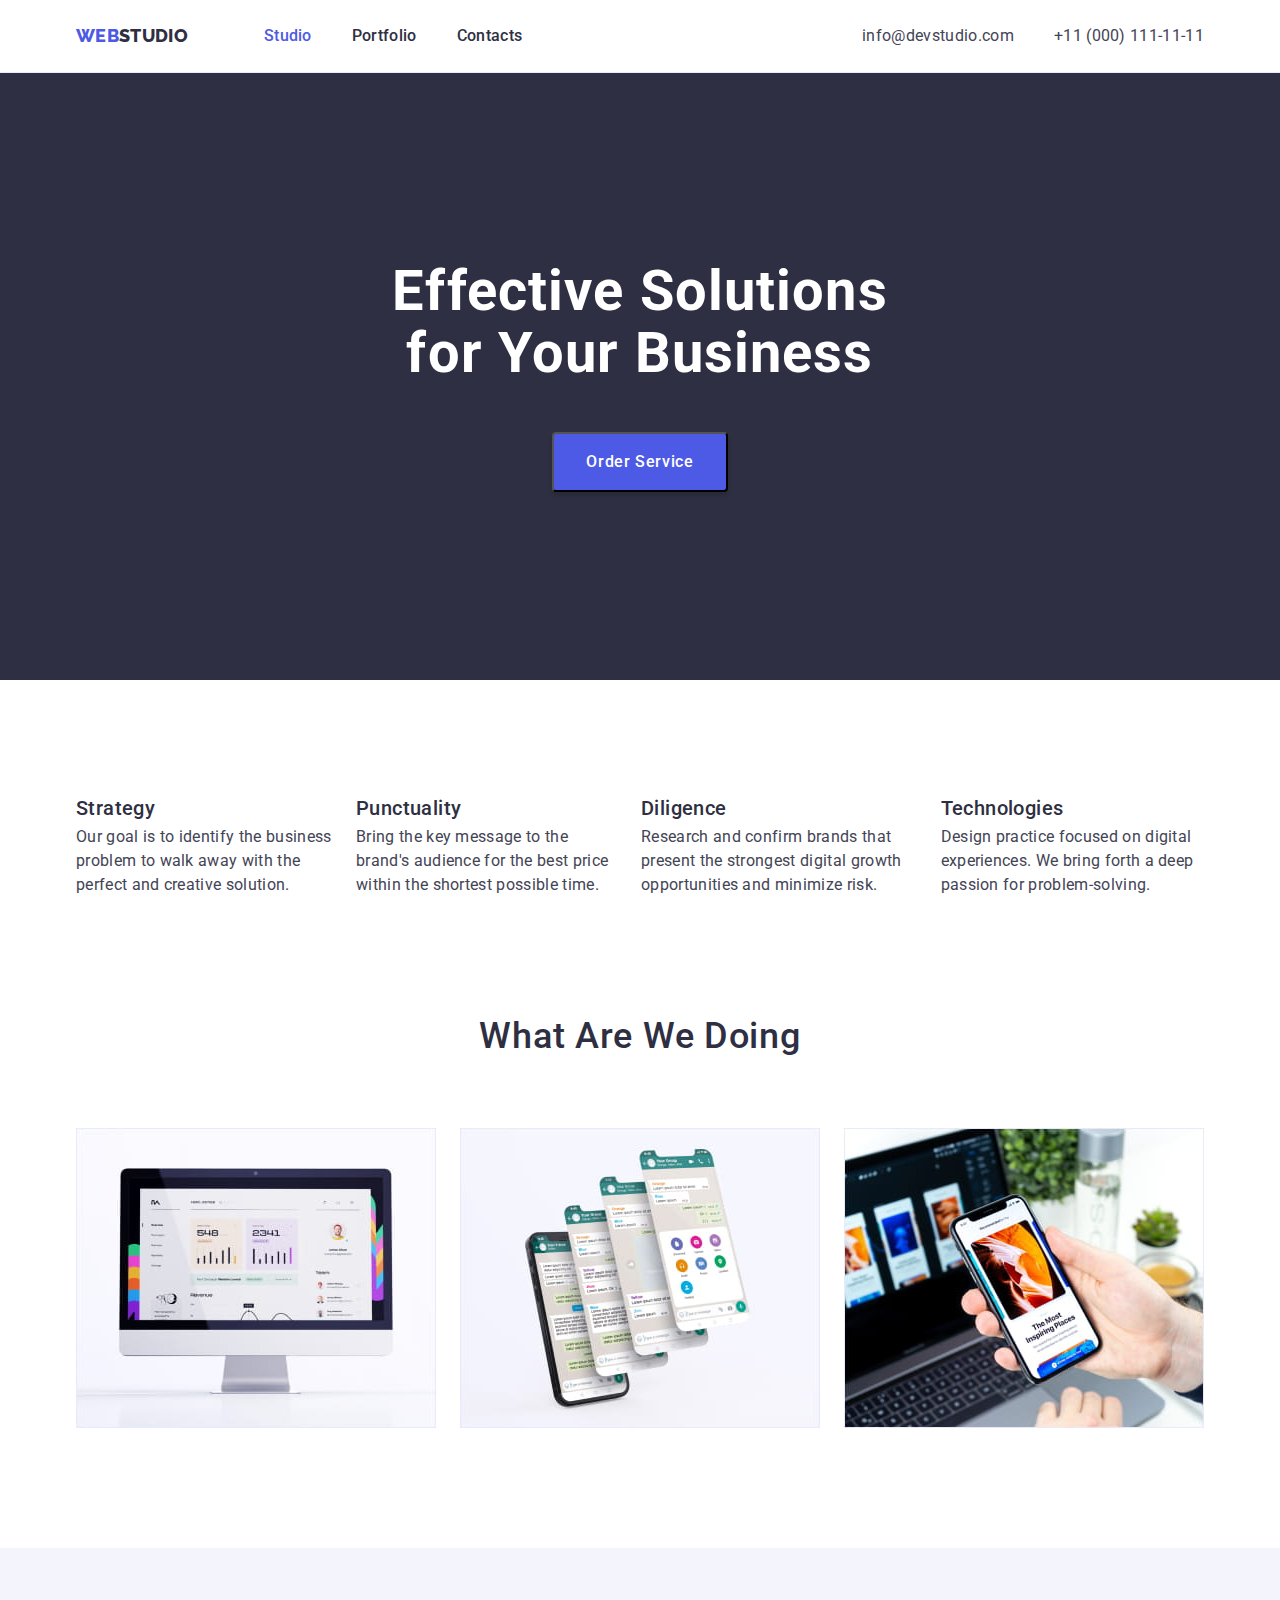
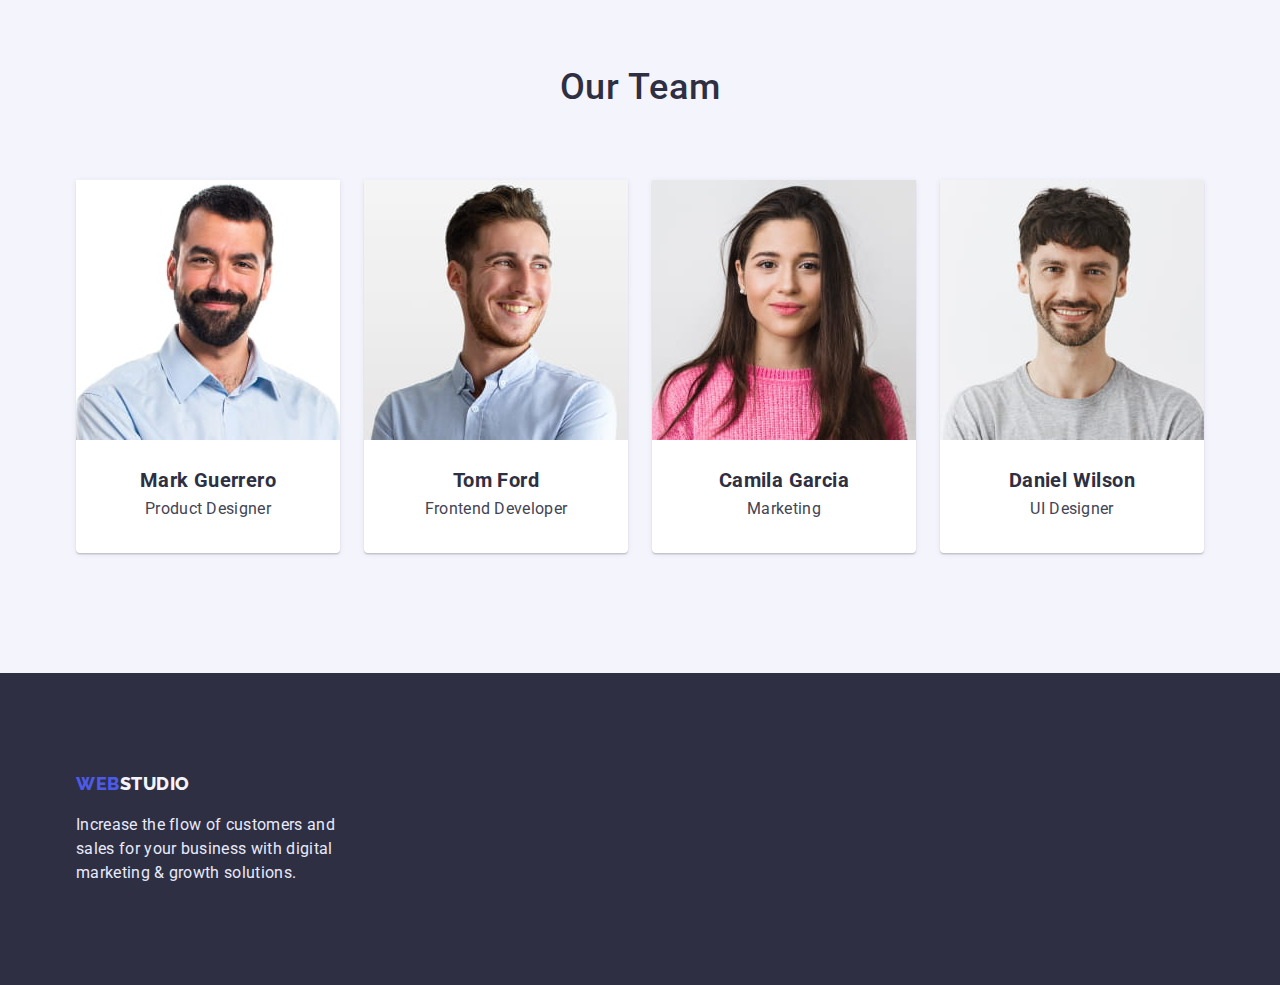
==== index.html @ 76dc851d "Initial commit" ====
<!DOCTYPE html>
<html lang="en">
  <head>
    <meta charset="UTF-8" />
    <meta http-equiv="X-UA-Compatible" content="IE=edge" />
    <meta name="viewport" content="width=device-width, initial-scale=1.0" />
    <title>Main Page</title>
    <link rel="preconnect" href="https://fonts.googleapis.com" />
    <link rel="preconnect" href="https://fonts.gstatic.com" crossorigin />
    <link
      href="https://fonts.googleapis.com/css2?family=Raleway:wght@800&family=Roboto:wght@400;500;700;900&display=swap"
      rel="stylesheet"
    />
    <link
      rel="stylesheet"
      href="https://cdnjs.cloudflare.com/ajax/libs/modern-normalize/1.0.0/modern-normalize.min.css"
    />
    <link rel="stylesheet" href="./css/styles.css" />
  </head>

  <body>
    <!-- /* --------------HEADER-------------- */ -->
    <header class="header">
      <div class="container">
        <nav class="header-navigation">
          <a href="./index.html" class="heder-logo link"
            ><span class="logo-one">WEB</span
            ><span class="logo-two">STUDIO</span></a
          >
          <ul class="header-list list">
            <li class="heder-item">
              <a href="./index.html" class="header-link current link">Studio</a>
            </li>
            <li class="heder-item">
              <a href="./portfolio.html" class="header-link link">Portfolio</a>
            </li>
            <li class="heder-item">
              <a href="/" class="header-link link">Contacts</a>
            </li>
          </ul>
        </nav>
        <ul class="header-contact list">
          <li class="contact-item">
            <a href="mailto:info@devstudio.com" class="header-mail link"
              >info@devstudio.com</a
            >
          </li>
          <li class="contact-item">
            <a href="tel:+110001111111" class="header-tel link"
              >+11 (000) 111-11-11</a
            >
          </li>
        </ul>
      </div>
    </header>
    <main>
      <!-- /* --------------HERO-------------- */ -->
      <section class="hero">
        <div class="container">
          <h1 class="hero-title">Effective Solutions for Your Business</h1>
          <button type="button" class="hero-btn">Order Service</button>
        </div>
      </section>
      <!-- /* --------------ABOUT-------------- */ -->
      <section class="section about">
        <div class="container">
          <h2 class="visually-hidden">Section</h2>
          <ul class="about-list list">
            <li class="about-item">
              <h2 class="about-title">Strategy</h2>
              <p class="about-description">
                Our goal is to identify the business problem to walk away with
                the perfect and creative solution.
              </p>
            </li>
            <li class="about-item">
              <h2 class="about-title">Punctuality</h2>
              <p class="about-description">
                Bring the key message to the brand's audience for the best price
                within the shortest possible time.
              </p>
            </li>
            <li class="about-item">
              <h2 class="about-title">Diligence</h2>
              <p class="about-description">
                Research and confirm brands that present the strongest digital
                growth opportunities and minimize risk.
              </p>
            </li>
            <li class="about-item">
              <h2 class="about-title">Technologies</h2>
              <p class="about-description">
                Design practice focused on digital experiences. We bring forth a
                deep passion for problem-solving.
              </p>
            </li>
          </ul>
        </div>
      </section>
      <!-- /* --------------WORKING-------------- */ -->
      <section class="section working">
        <div class="container">
          <h2 class="working-title">What are we doing</h2>
          <ul class="working-list list">
            <li class="working-item">
              <img
                src="./images/img1.jpg"
                alt="computer monitor"
                width="360"
                height="300"
              />
            </li>
            <li class="working-item">
              <img
                src="./images/img2.jpg"
                alt="smartphone"
                width="360"
                height="300"
              />
            </li>
            <li class="working-item">
              <img
                src="./images/img3.jpg"
                alt="smartphone"
                width="360"
                height="300"
              />
            </li>
          </ul>
        </div>
      </section>
      <!-- /* --------------TEAM-------------- */ -->
      <section class="section team">
        <div class="container">
          <h2 class="team-title">Our Team</h2>
          <ul class="team-list list">
            <li class="team-item">
              <img
                src="./images/img4.jpg"
                alt="Mark Guerrero"
                width="264"
                height="260"
              />
              <div class="team-content">
                <h3 class="team-subtitle">Mark Guerrero</h3>
                <p class="team-description">Product Designer</p>
              </div>
            </li>
            <li class="team-item">
              <img
                src="./images/img5.jpg"
                alt="Tom Ford"
                width="264"
                height="260"
              />
              <div class="team-content">
                <h3 class="team-subtitle">Tom Ford</h3>
                <p class="team-description">Frontend Developer</p>
              </div>
            </li>
            <li class="team-item">
              <img
                src="./images/img6.jpg"
                alt="Camila Garcia"
                width="264"
                height="260"
              />
              <div class="team-content">
                <h3 class="team-subtitle">Camila Garcia</h3>
                <p class="team-description">Marketing</p>
              </div>
            </li>
            <li class="team-item">
              <img
                src="./images/img7.jpg"
                alt="Daniel Wilson"
                width="264"
                height="260"
              />
              <div class="team-content">
                <h3 class="team-subtitle">Daniel Wilson</h3>
                <p class="team-description">UI Designer</p>
              </div>
            </li>
          </ul>
        </div>
      </section>
    </main>
    <!-- /* --------------FOOTER-------------- */ -->
    <footer class="footer">
      <div class="container">
        <a href="./index.html" class="footer-logo link"
          ><span class="one">WEB</span><span class="two">STUDIO</span></a
        >
        <p class="footer-description">
          Increase the flow of customers and sales for your business with
          digital marketing & growth solutions.
        </p>
      </div>
    </footer>
  </body>
</html>
---- css/styles.css ----
:root {
  --primary-text-bg-color: #2e2f42;
  --hero-title-text-color: #ffffff;
  --primary-bg-color: #ffffff;
  --description-tel-mail-color: #434455;
  --primary-border-color: #e7e9fc;
  --bg-btn-foot-color: #f4f4fd;
  --accent-color: #4d5ae5;
  --accent-color-2: #404bbf;
  --secondaty-font: 'Raleway', sans-serif;
}

h1,
h2,
h3,
h4,
h5,
p {
  margin: 0;
}

ul {
  margin: 0;
  padding: 0;
}

img {
  display: block;
  max-width: 100%;
  height: auto;
}

body {
  background-color: var(--primary-bg-color);
  font-family: 'Roboto', sans-serif;
  font-weight: 400;
  font-size: 16px;
  line-height: 1.5;
  letter-spacing: 0.02em;
  color: var(--primary-text-bg-color);
}

.visually-hidden {
  position: absolute;
  width: 1px;
  height: 1px;
  margin: -1px;
  border: 0;
  padding: 0;
  white-space: nowrap;
  clip-path: inset(100%);
  clip: rect(0 0 0 0);
  overflow: hidden;
}

.list {
  list-style: none;
}

.link {
  text-decoration: none;
}

.container {
  width: 1158px;
  margin: 0 auto;
  padding: 0 15px;
}

.section {
  padding: 120px 0;
}

/* ---------HEADER----------- */

.header {
  border-bottom: 1px solid var(--primary-border-color);
}

.header .container {
  display: flex;
  align-items: center;
}

.header-navigation {
  display: flex;
  align-items: center;
}

.heder-logo {
  padding: 24px 0;

  font-family: var(--secondaty-font);
  font-weight: 800;
  font-size: 18px;
  line-height: 1.33;
}
.logo-one {
  color: var(--accent-color);
}

.logo-two {
  color: var(--primary-text-bg-color);
}

.heder-logo:focus {
  color: var(--accent-color);
}

.header-list {
  display: flex;
  margin-left: 76px;
  gap: 40px;
}
/* .heder-item:not(:first-child) {
  margin-left: 40px;
} */

.header-link {
  padding: 24px 0;

  font-weight: 500;
  color: var(--primary-text-bg-color);
}

.header-contact {
  display: flex;
  margin-left: auto;
}
.contact-item:not(:first-child) {
  margin-left: 40px;
}

.header-tel,
.header-mail {
  padding: 24px 0;

  font-weight: 400;
  color: var(--description-tel-mail-color);
}

.header-contact .link:hover,
.header-contact .link:focus,
.header-link.link:hover,
.header-link.link:focus {
  color: var(--accent-color);
}
.header-link.current {
  color: var(--accent-color);
}

/* -----------HERO-------------- */

.hero {
  padding: 188px 0;
  background-color: var(--primary-text-bg-color);
}

.hero .container {
  display: flex;
  flex-direction: column;
  align-items: center;
}

.hero-title {
  margin-bottom: 48px;
  max-width: 496px;
  text-align: center;

  font-size: 56px;
  line-height: 1.1;
  letter-spacing: 0.02em;
  color: var(--hero-title-text-color);
}

.hero-btn {
  background: var(--accent-color);
  box-shadow: 0px 4px 4px rgba(0, 0, 0, 0.15);
  border-radius: 4px;
  padding: 16px 32px;

  font-family: inherit;
  font-weight: 500;
  font-size: 16px;
  line-height: 1.5;
  letter-spacing: 0.04em;
  color: var(--hero-title-text-color);
  cursor: pointer;
}

.hero-btn:hover,
.hero-btn:focus {
  background: var(--accent-color-2);
}

/* --------------ABOUT-------------- */

.about {
  padding-bottom: 0;
}

.about-list {
  display: flex;
  gap: 24px;
}

.about-item {
  width: calc((100%-72px) / 4);
}

/* .about-item:nth-child(-n + 3) {
  margin-right: 24px;
} */

.about-title {
  margin-bottom: 8px;

  font-size: 20px;
  line-height: 0.83;
  letter-spacing: 0.02em;
  font-weight: 500;
}

.about-description {
  font-weight: 400;
  color: var(--description-tel-mail-color);
}

/* --------------WORKING-------------- */

.working {
  text-align: center;
}

.working-title {
  margin-bottom: 72px;

  font-size: 36px;
  line-height: 1.1;
  letter-spacing: 0.02em;
  text-transform: capitalize;
  font-weight: 500;
}

.working-list {
  display: flex;
  gap: 24px;
}

.working-list .container {
  background: linear-gradient(
    0deg,
    rgba(77, 90, 229, 0.1),
    rgba(77, 90, 229, 0.1)
  );
  background-blend-mode: soft-light, normal;
  border: 1px solid var(--primary-border-color);
}

.working-item {
  width: calc((100%-48px) / 3);
  max-width: 360px;
}

/* .working-item:nth-child(-n + 2) {
  margin-right: 24px;
} */

/* --------------TEAM-------------- */

.team {
  background-color: var(--bg-btn-foot-color);
}

.team-title {
  margin-bottom: 72px;

  font-size: 36px;
  line-height: 1.11;
  text-align: center;
  letter-spacing: 0.02em;
  font-weight: 500;
  text-transform: capitalize;
  color: var(--primary-text-bg-color);
}

.team-list {
  display: flex;
  flex-wrap: wrap;
  /* якщо добавиться контент */
  gap: 24px;
}

.team-item {
  width: calc((100%-72px) / 4);
  max-width: 264px;

  background: var(--primary-bg-color);
  box-shadow: 0px 1px 6px rgba(46, 47, 66, 0.08),
    0px 1px 1px rgba(46, 47, 66, 0.16), 0px 2px 1px rgba(46, 47, 66, 0.08);
  border-radius: 0px 0px 4px 4px;
}

/* .team-item:nth-child(-n + 3) {
  margin-right: 24px;
} */

.team-content {
  text-align: center;
  padding: 32px 0;
}

.team-subtitle {
  margin-bottom: 8px;

  font-size: 20px;
  line-height: 0.83;
  letter-spacing: 0.02em;
}

.team-description {
  font-weight: 400;
  color: var(--description-tel-mail-color);
}

/* ----------FOOTER---------- */

.footer {
  padding: 100px 0;

  background-color: var(--primary-text-bg-color);
}

.footer-logo {
  display: block;
  margin-bottom: 16px;
}

.footer-logo .one,
.footer-logo .two {
  font-family: var(--secondaty-font);
  font-weight: 800;
  font-size: 18px;
  line-height: 1.2;
  letter-spacing: 0.03em;
  text-transform: uppercase;
}

.footer-logo .one {
  color: var(--accent-color);
}

.footer-logo .two {
  color: var(--bg-btn-foot-color);
}

.footer-logo:focus {
  color: var(--accent-color-2);
}

.footer-description {
  max-width: 264px;

  color: var(--primary-border-color);
}

/* --------------Page 2------------ */

/* --------------BENEFITS-------------- */

.benefits {
  padding-top: 96px;
}

.btn-list {
  display: flex;
  justify-content: center;
  gap: 24px;

  margin-bottom: 72px;
}

/* .btn-list .btn-item + .btn-item {
  margin-left: 24px;
} */

.btn {
  padding: 12px 24px;

  background: var(--bg-btn-foot-color);
  box-shadow: 0px 3px 1px rgba(0, 0, 0, 0.1), 0px 2px 1px rgba(0, 0, 0, 0.08),
    0px 2px 2px rgba(0, 0, 0, 0.12);
  border-radius: 4px;
  border: 1px solid var(--primary-border-color);

  font-family: inherit;
  font-weight: 500;
  font-size: 16px;
  line-height: 1.5;
  letter-spacing: 0.04em;
  color: var(--accent-color);

  cursor: pointer;
}

.btn:hover,
.btn:focus {
  background-color: var(--accent-color-2);
  border-color: var(--accent-color-2);

  color: var(--hero-title-text-color);
}

.benefits-list {
  display: flex;
  flex-wrap: wrap;
  gap: 48px;
  column-gap: 24px;
}

.benefits-item {
  width: calc((100%-48px) / 3);
  max-width: 360px;
}

/* .benefits-item:nth-child(3n) {
  margin-right: 0;
} */

.benefits-item:nth-last-child(-n + 3) {
  margin-bottom: 0px;
}

.benefits-item .text {
  padding: 32px 16px;
  border: 1px solid var(--primary-border-color);
  border-top: none;
}

.benefits-subtitle {
  margin-bottom: 8px;

  font-weight: 500;
  font-size: 20px;
  line-height: 1.2;
  letter-spacing: 0.02em;
}

.benefits-description {
  font-weight: 400;
  color: var(--description-tel-mail-color);
}
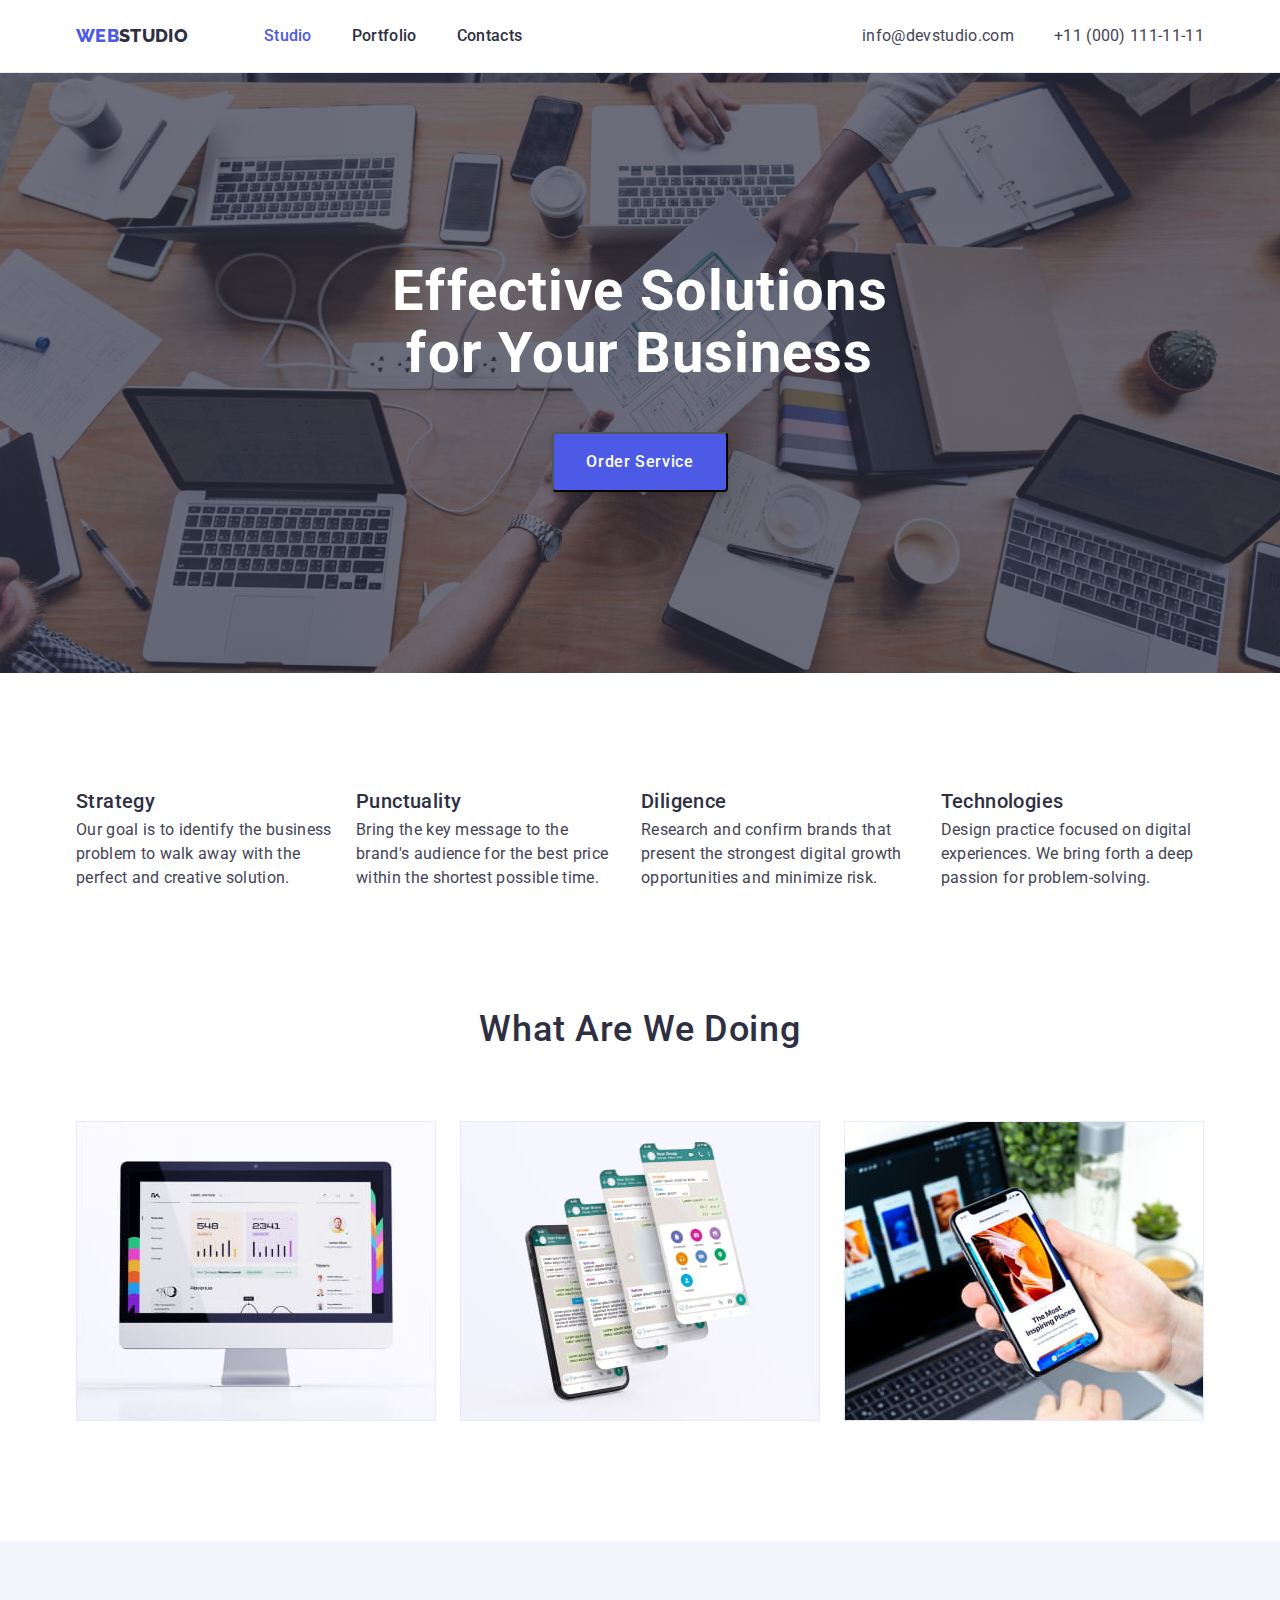
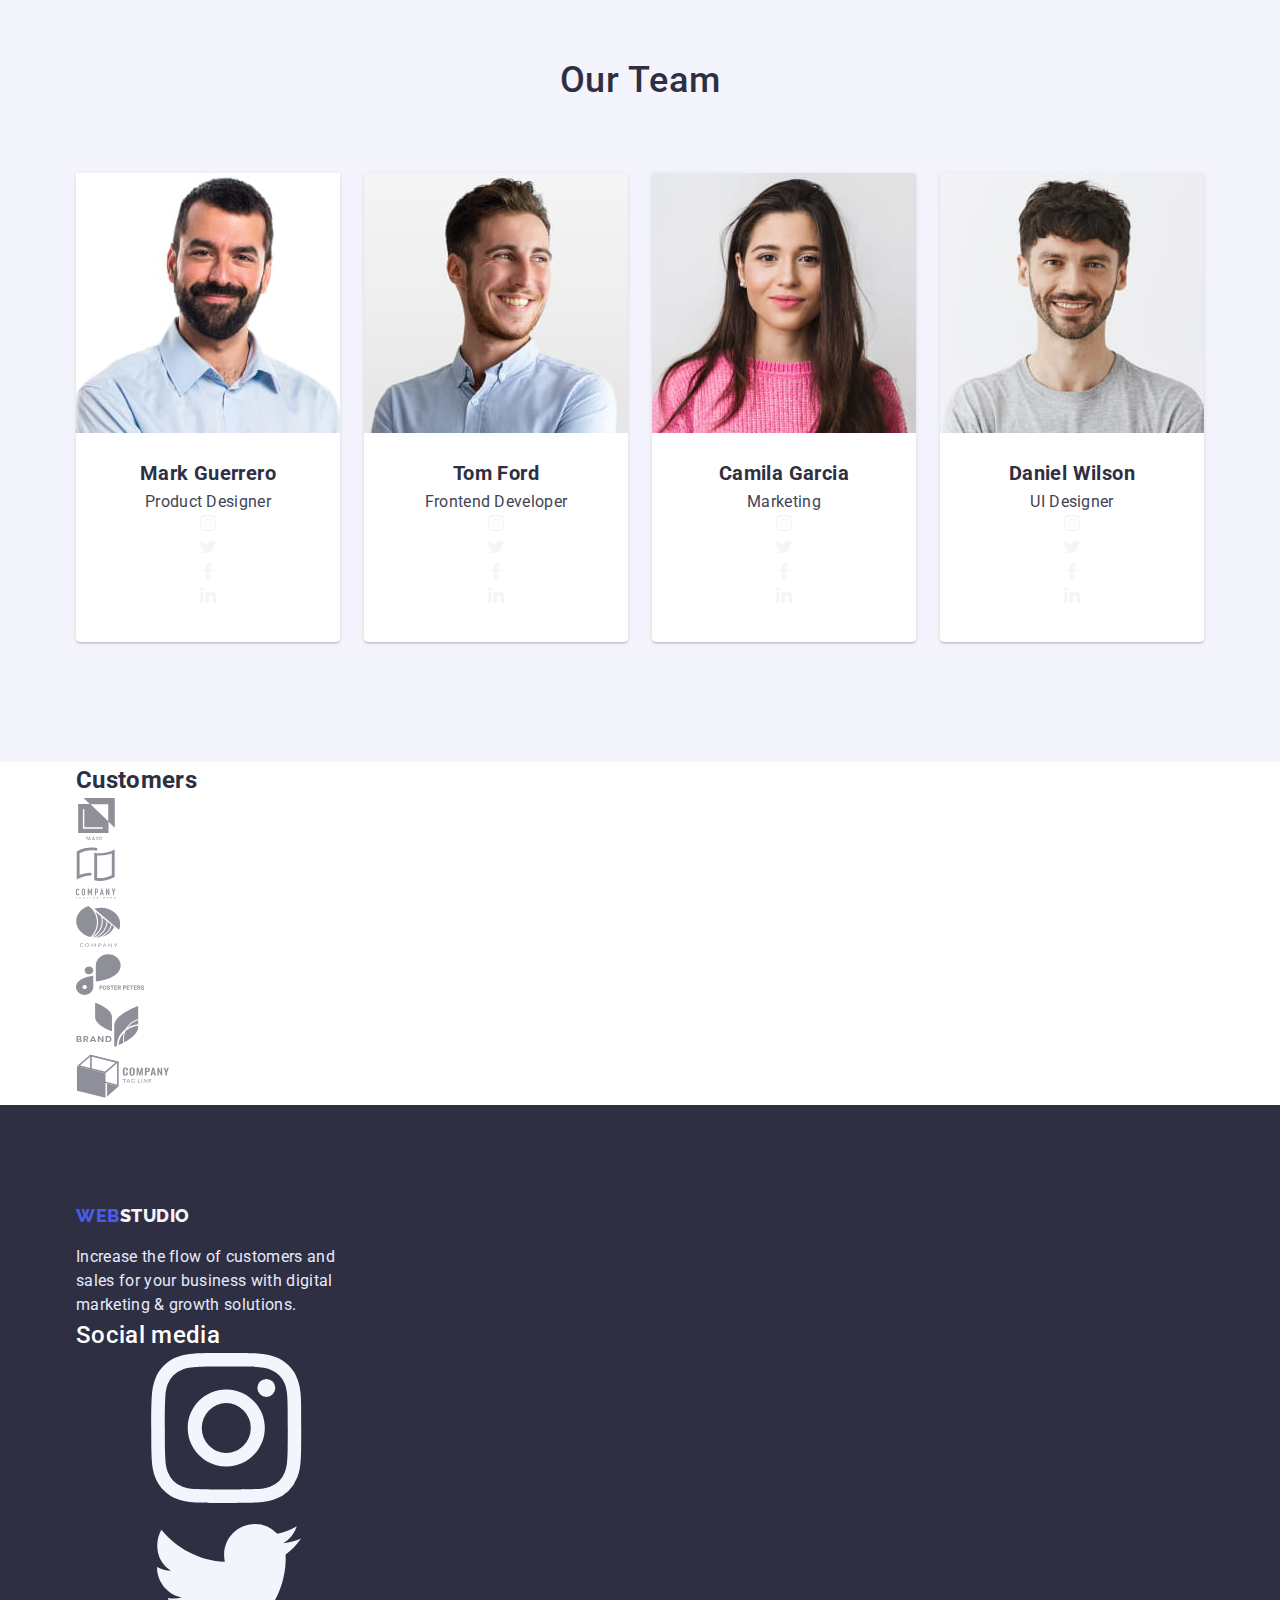
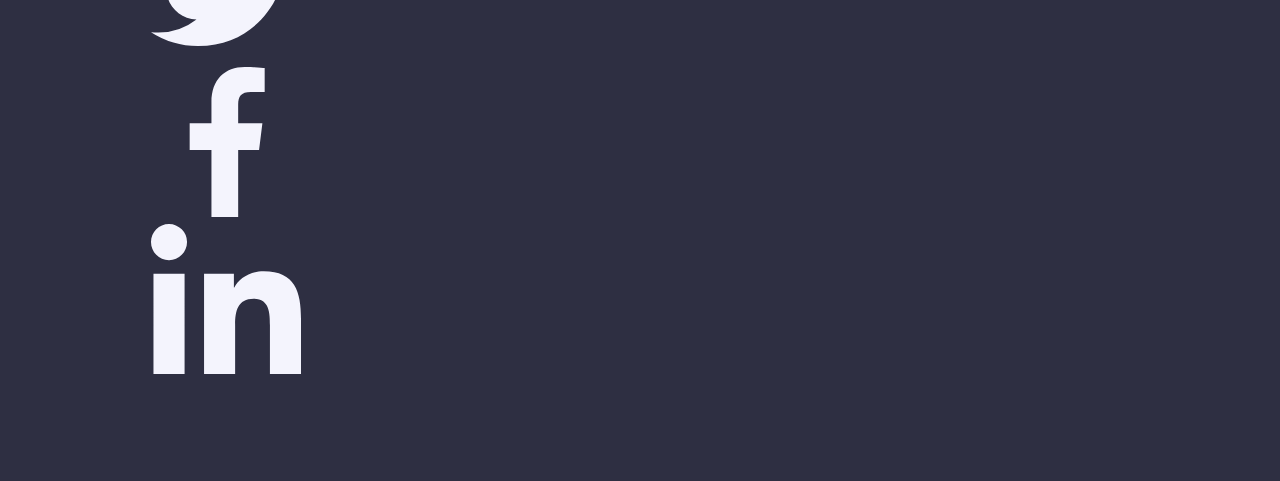
==== commit cd428414: "commit" ====
--- a/index.html
+++ b/index.html
@@ -67,28 +67,28 @@
           <h2 class="visually-hidden">Section</h2>
           <ul class="about-list list">
             <li class="about-item">
-              <h2 class="about-title">Strategy</h2>
+              <h3 class="about-title">Strategy</h3>
               <p class="about-description">
                 Our goal is to identify the business problem to walk away with
                 the perfect and creative solution.
               </p>
             </li>
             <li class="about-item">
-              <h2 class="about-title">Punctuality</h2>
+              <h3 class="about-title">Punctuality</h3>
               <p class="about-description">
                 Bring the key message to the brand's audience for the best price
                 within the shortest possible time.
               </p>
             </li>
             <li class="about-item">
-              <h2 class="about-title">Diligence</h2>
+              <h3 class="about-title">Diligence</h3>
               <p class="about-description">
                 Research and confirm brands that present the strongest digital
                 growth opportunities and minimize risk.
               </p>
             </li>
             <li class="about-item">
-              <h2 class="about-title">Technologies</h2>
+              <h3 class="about-title">Technologies</h3>
               <p class="about-description">
                 Design practice focused on digital experiences. We bring forth a
                 deep passion for problem-solving.
@@ -144,6 +144,40 @@
               <div class="team-content">
                 <h3 class="team-subtitle">Mark Guerrero</h3>
                 <p class="team-description">Product Designer</p>
+                <ul class="team-social-list list">
+                  <li class="team-sicial-item">
+                    <a href="" class="team-social-link link"
+                      ><svg class="team-social-icon" width="16" height="16">
+                        <use
+                          href="./images/symbol-defs.svg#icon-instagram"
+                        ></use></svg
+                    ></a>
+                  </li>
+                  <li class="team-sicial-item">
+                    <a href="" class="team-social-link link"
+                      ><svg class="team-social-icon" width="16" height="16">
+                        <use
+                          href="./images/symbol-defs.svg#icon-twitter"
+                        ></use></svg
+                    ></a>
+                  </li>
+                  <li class="team-sicial-item">
+                    <a href="" class="team-social-link link"
+                      ><svg class="team-social-icon" width="16" height="16">
+                        <use
+                          href="./images/symbol-defs.svg#icon-facebook"
+                        ></use></svg
+                    ></a>
+                  </li>
+                  <li class="team-sicial-item">
+                    <a href="" class="team-social-link link"
+                      ><svg class="team-social-icon" width="16" height="16">
+                        <use
+                          href="./images/symbol-defs.svg#icon-linkedin"
+                        ></use></svg
+                    ></a>
+                  </li>
+                </ul>
               </div>
             </li>
             <li class="team-item">
@@ -156,6 +190,40 @@
               <div class="team-content">
                 <h3 class="team-subtitle">Tom Ford</h3>
                 <p class="team-description">Frontend Developer</p>
+                <ul class="team-social-list list">
+                  <li class="team-sicial-item">
+                    <a href="" class="team-social-link link"
+                      ><svg class="team-social-icon" width="16" height="16">
+                        <use
+                          href="./images/symbol-defs.svg#icon-instagram"
+                        ></use></svg
+                    ></a>
+                  </li>
+                  <li class="team-sicial-item">
+                    <a href="" class="team-social-link link"
+                      ><svg class="team-social-icon" width="16" height="16">
+                        <use
+                          href="./images/symbol-defs.svg#icon-twitter"
+                        ></use></svg
+                    ></a>
+                  </li>
+                  <li class="team-sicial-item">
+                    <a href="" class="team-social-link link"
+                      ><svg class="team-social-icon" width="16" height="16">
+                        <use
+                          href="./images/symbol-defs.svg#icon-facebook"
+                        ></use></svg
+                    ></a>
+                  </li>
+                  <li class="team-sicial-item">
+                    <a href="" class="team-social-link link"
+                      ><svg class="team-social-icon" width="16" height="16">
+                        <use
+                          href="./images/symbol-defs.svg#icon-linkedin"
+                        ></use></svg
+                    ></a>
+                  </li>
+                </ul>
               </div>
             </li>
             <li class="team-item">
@@ -168,6 +236,40 @@
               <div class="team-content">
                 <h3 class="team-subtitle">Camila Garcia</h3>
                 <p class="team-description">Marketing</p>
+                <ul class="team-social-list list">
+                  <li class="team-sicial-item">
+                    <a href="" class="team-social-link link"
+                      ><svg class="team-social-icon" width="16" height="16">
+                        <use
+                          href="./images/symbol-defs.svg#icon-instagram"
+                        ></use></svg
+                    ></a>
+                  </li>
+                  <li class="team-sicial-item">
+                    <a href="" class="team-social-link link"
+                      ><svg class="team-social-icon" width="16" height="16">
+                        <use
+                          href="./images/symbol-defs.svg#icon-twitter"
+                        ></use></svg
+                    ></a>
+                  </li>
+                  <li class="team-sicial-item">
+                    <a href="" class="team-social-link link"
+                      ><svg class="team-social-icon" width="16" height="16">
+                        <use
+                          href="./images/symbol-defs.svg#icon-facebook"
+                        ></use></svg
+                    ></a>
+                  </li>
+                  <li class="team-sicial-item">
+                    <a href="" class="team-social-link link"
+                      ><svg class="team-social-icon" width="16" height="16">
+                        <use
+                          href="./images/symbol-defs.svg#icon-linkedin"
+                        ></use></svg
+                    ></a>
+                  </li>
+                </ul>
               </div>
             </li>
             <li class="team-item">
@@ -180,7 +282,85 @@
               <div class="team-content">
                 <h3 class="team-subtitle">Daniel Wilson</h3>
                 <p class="team-description">UI Designer</p>
+                <ul class="team-social-list list">
+                  <li class="team-sicial-item">
+                    <a href="" class="team-social-link link"
+                      ><svg class="team-social-icon" width="16" height="16">
+                        <use
+                          href="./images/symbol-defs.svg#icon-instagram"
+                        ></use></svg
+                    ></a>
+                  </li>
+                  <li class="team-sicial-item">
+                    <a href="" class="team-social-link link"
+                      ><svg class="team-social-icon" width="16" height="16">
+                        <use
+                          href="./images/symbol-defs.svg#icon-twitter"
+                        ></use></svg
+                    ></a>
+                  </li>
+                  <li class="team-sicial-item">
+                    <a href="" class="team-social-link link"
+                      ><svg class="team-social-icon" width="16" height="16">
+                        <use
+                          href="./images/symbol-defs.svg#icon-facebook"
+                        ></use></svg
+                    ></a>
+                  </li>
+                  <li class="team-sicial-item">
+                    <a href="" class="team-social-link link"
+                      ><svg class="team-social-icon" width="16" height="16">
+                        <use
+                          href="./images/symbol-defs.svg#icon-linkedin"
+                        ></use></svg
+                    ></a>
+                  </li>
+                </ul>
               </div>
+            </li>
+          </ul>
+        </div>
+      </section>
+      <!-------------company-------------->
+      <section class="company">
+        <div class="container">
+          <h2 class="company-title title">Customers</h2>
+          <ul class="company-list list">
+            <li class="company-item">
+              <a href="" class="company-link link"
+                ><svg class="company-icon" width="41" height="42">
+                  <use href="./images/symbol-defs.svg#icon-group"></use></svg
+              ></a>
+            </li>
+            <li class="company-item">
+              <a href="" class="company-link link"
+                ><svg class="company-icon" width="40" height="52">
+                  <use href="./images/symbol-defs.svg#icon-group1"></use></svg
+              ></a>
+            </li>
+            <li class="company-item">
+              <a href="" class="company-link link"
+                ><svg class="company-icon" width="44" height="41">
+                  <use href="./images/symbol-defs.svg#icon-group2"></use></svg
+              ></a>
+            </li>
+            <li class="company-item">
+              <a href="" class="company-link link"
+                ><svg class="company-icon" width="84" height="41">
+                  <use href="./images/symbol-defs.svg#icon-group3"></use></svg
+              ></a>
+            </li>
+            <li class="company-item">
+              <a href="" class="company-link link"
+                ><svg class="company-icon" width="63" height="45">
+                  <use href="./images/symbol-defs.svg#icon-group4"></use></svg
+              ></a>
+            </li>
+            <li class="company-item">
+              <a href="" class="company-link link"
+                ><svg class="company-icon" width="94" height="44">
+                  <use href="./images/symbol-defs.svg#icon-group5"></use></svg
+              ></a>
             </li>
           </ul>
         </div>
@@ -189,13 +369,56 @@
     <!-- /* --------------FOOTER-------------- */ -->
     <footer class="footer">
       <div class="container">
-        <a href="./index.html" class="footer-logo link"
-          ><span class="one">WEB</span><span class="two">STUDIO</span></a
-        >
-        <p class="footer-description">
-          Increase the flow of customers and sales for your business with
-          digital marketing & growth solutions.
-        </p>
+        <div>
+          <a href="./index.html" class="footer-logo link"
+            ><span class="one">WEB</span><span class="two">STUDIO</span></a
+          >
+          <p class="footer-description">
+            Increase the flow of customers and sales for your business with
+            digital marketing & growth solutions.
+          </p>
+        </div>
+        <div>
+          <h2 class="footer-title">Social media</h2>
+          <ul class="footer-social-list list">
+            <li class="footer-sicial-item">
+              <a href="" class="footer-social-link link"
+                ><svg>
+                  <use
+                    class="footer-social-icon"
+                    href="./images/symbol-defs.svg#icon-instagram"
+                  ></use></svg
+              ></a>
+            </li>
+            <li class="footer-sicial-item">
+              <a href="" class="team-social-link link"
+                ><svg>
+                  <use
+                    class="footer-social-icon"
+                    href="./images/symbol-defs.svg#icon-twitter"
+                  ></use></svg
+              ></a>
+            </li>
+            <li class="footer-sicial-item">
+              <a href="" class="team-social-link link"
+                ><svg>
+                  <use
+                    class="footer-social-icon"
+                    href="./images/symbol-defs.svg#icon-facebook"
+                  ></use></svg
+              ></a>
+            </li>
+            <li class="footer-sicial-item">
+              <a href="" class="team-social-link link"
+                ><svg>
+                  <use
+                    class="footer-social-icon"
+                    href="./images/symbol-defs.svg#icon-linkedin"
+                  ></use></svg
+              ></a>
+            </li>
+          </ul>
+        </div>
       </div>
     </footer>
   </body>
--- a/css/styles.css
+++ b/css/styles.css
@@ -153,7 +153,24 @@
 
 .hero {
   padding: 188px 0;
+
+  max-width: 1440px;
+  height: 600px;
+  margin-left: auto;
+  margin-right: auto;
+  background-image: radial-gradient(
+      rgba(46, 47, 66, 0.7),
+      rgba(46, 47, 66, 0.7)
+    ),
+    url('../images/peopleoffice.jpg');
+  background-repeat: no-repeat;
+  background-position: center;
+  background-size: cover;
+
   background-color: var(--primary-text-bg-color);
+}
+.hero::before {
+  background: rgba(46, 47, 66, 0.7);
 }
 
 .hero .container {
@@ -323,6 +340,18 @@
   color: var(--description-tel-mail-color);
 }
 
+.team-social-list {
+}
+
+.team-sicial-item {
+}
+
+.team-social-link {
+}
+
+.team-social-icon {
+}
+
 /* ----------FOOTER---------- */
 
 .footer {
@@ -364,6 +393,26 @@
   color: var(--primary-border-color);
 }
 
+.footer-title {
+  font-weight: 500;
+  color: var(--hero-title-text-color);
+}
+
+.footer-social-list {
+}
+
+.footer-sicial-item {
+}
+
+.footer-social-link {
+}
+
+.footer-social-icon {
+}
+
+.team-social-link {
+}
+
 /* --------------Page 2------------ */
 
 /* --------------BENEFITS-------------- */
@@ -422,6 +471,10 @@
   width: calc((100%-48px) / 3);
   max-width: 360px;
 }
+.benefits-item:hover {
+  box-shadow: 0px 1px 6px rgba(46, 47, 66, 0.08),
+    0px 1px 1px rgba(46, 47, 66, 0.16), 0px 2px 1px rgba(46, 47, 66, 0.08);
+}
 
 /* .benefits-item:nth-child(3n) {
   margin-right: 0;
@@ -436,6 +489,10 @@
   border: 1px solid var(--primary-border-color);
   border-top: none;
 }
+.benefits-item .text:hover {
+  border: 0.5px solid var(--primary-border-color);
+  border-top: none;
+}
 
 .benefits-subtitle {
   margin-bottom: 8px;
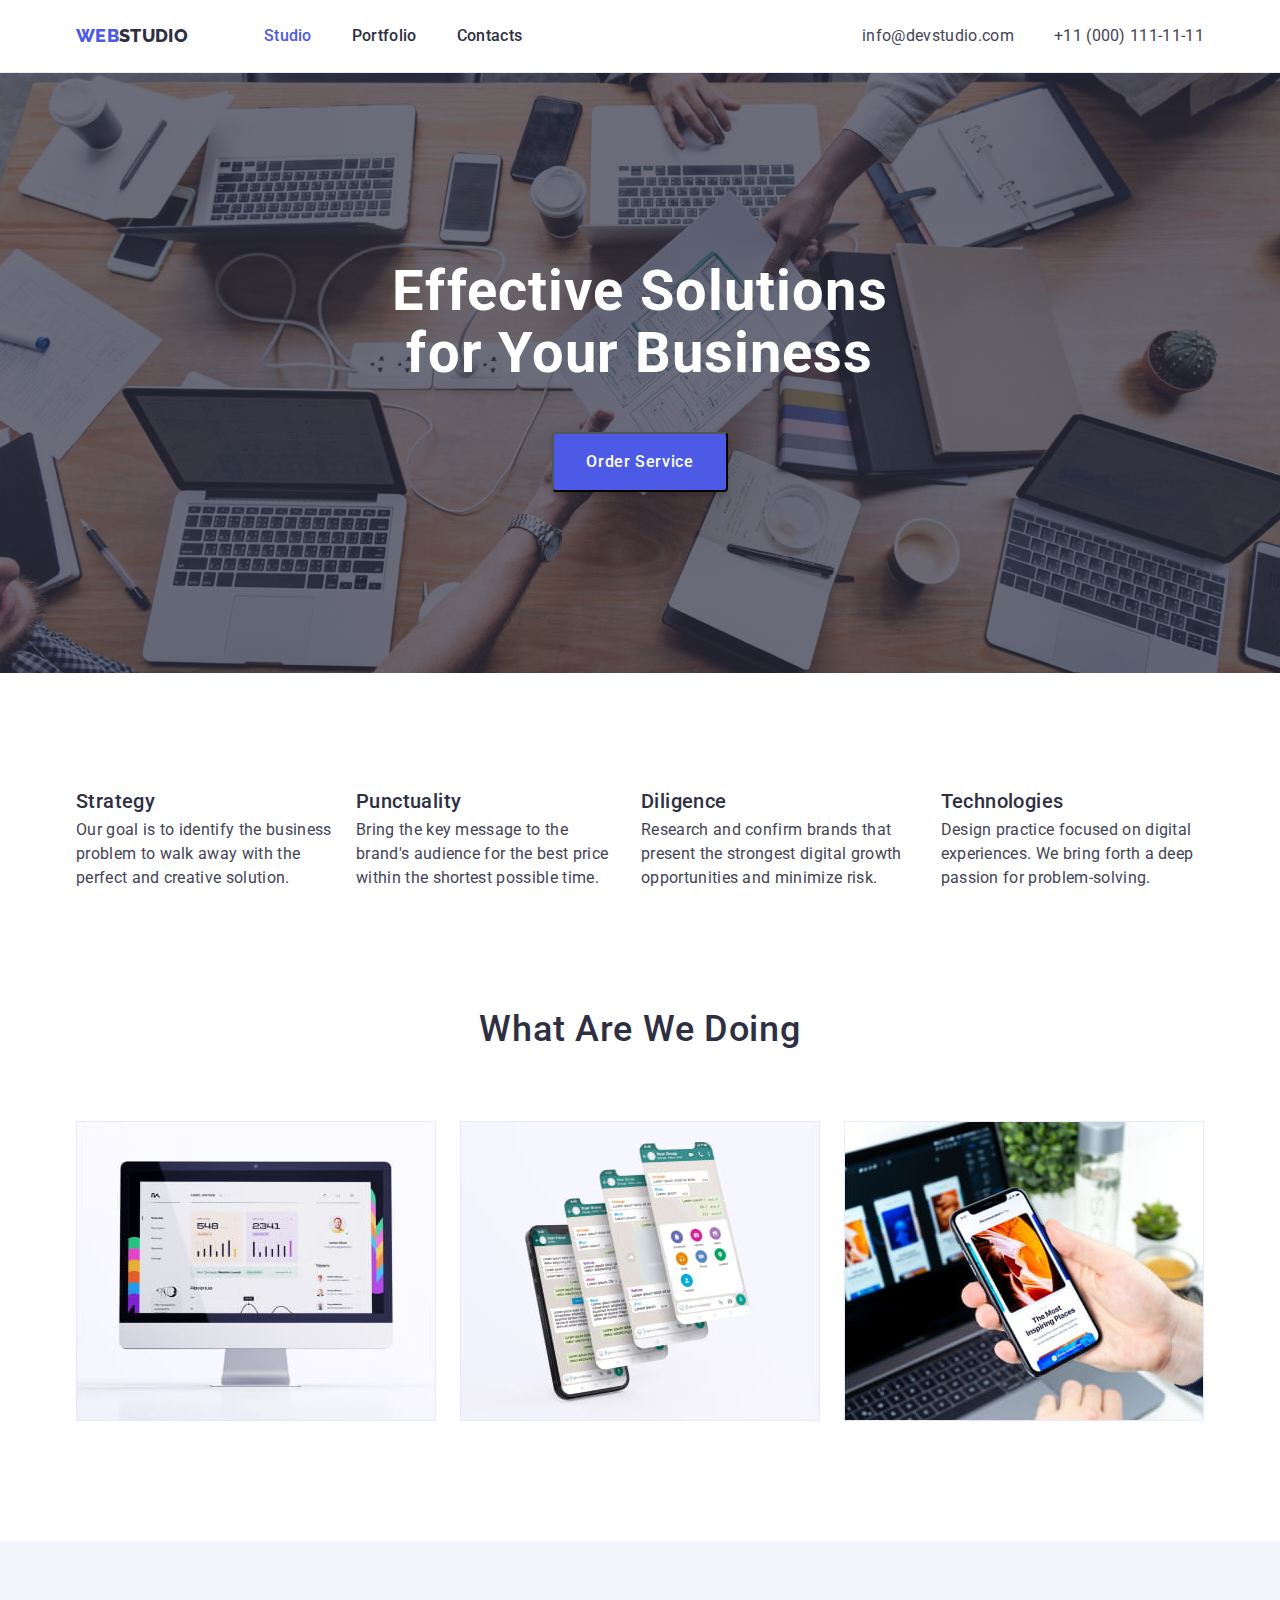
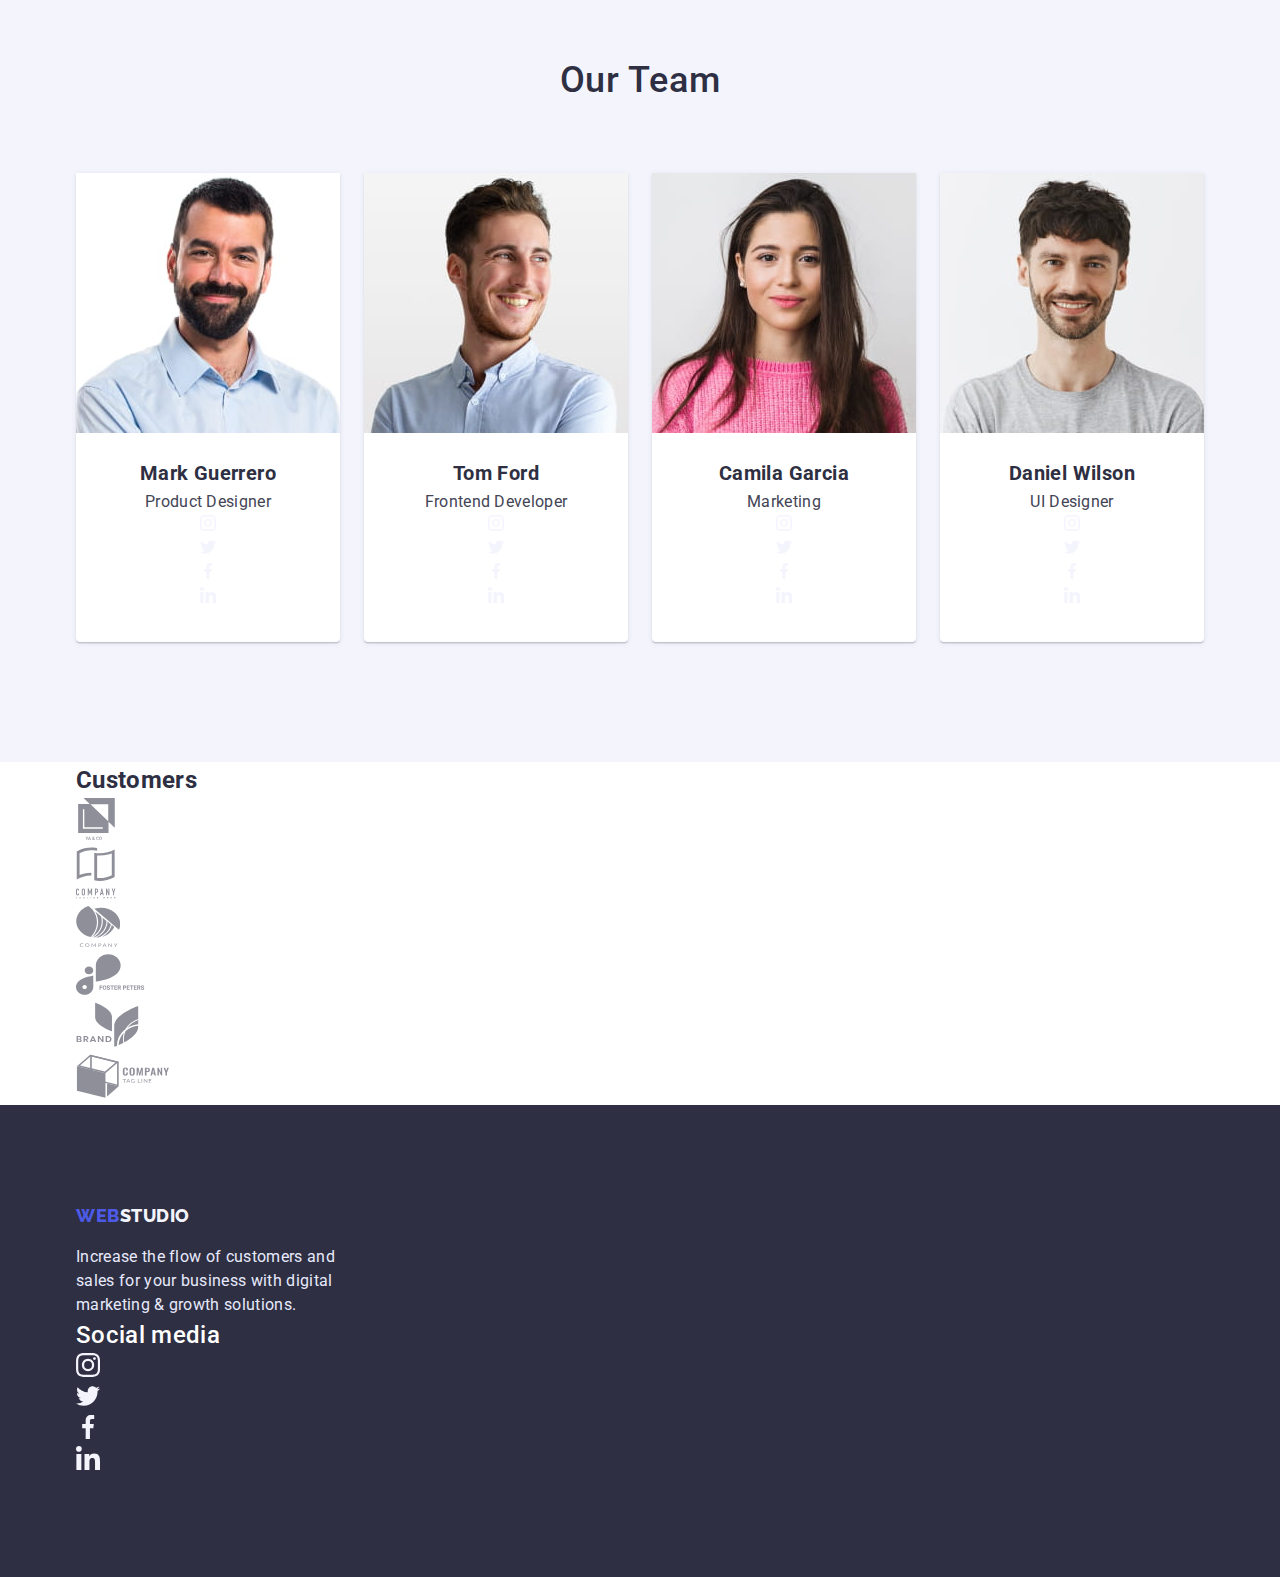
==== commit 2bd2d893: "commit" ====
--- a/index.html
+++ b/index.html
@@ -383,38 +383,28 @@
           <ul class="footer-social-list list">
             <li class="footer-sicial-item">
               <a href="" class="footer-social-link link"
-                ><svg>
+                ><svg class="footer-social-icon" width="24" height="24">
                   <use
-                    class="footer-social-icon"
                     href="./images/symbol-defs.svg#icon-instagram"
                   ></use></svg
               ></a>
             </li>
             <li class="footer-sicial-item">
               <a href="" class="team-social-link link"
-                ><svg>
-                  <use
-                    class="footer-social-icon"
-                    href="./images/symbol-defs.svg#icon-twitter"
-                  ></use></svg
+                ><svg class="footer-social-icon" width="24" height="24">
+                  <use href="./images/symbol-defs.svg#icon-twitter"></use></svg
               ></a>
             </li>
             <li class="footer-sicial-item">
               <a href="" class="team-social-link link"
-                ><svg>
-                  <use
-                    class="footer-social-icon"
-                    href="./images/symbol-defs.svg#icon-facebook"
-                  ></use></svg
+                ><svg class="footer-social-icon" width="24" height="24">
+                  <use href="./images/symbol-defs.svg#icon-facebook"></use></svg
               ></a>
             </li>
             <li class="footer-sicial-item">
               <a href="" class="team-social-link link"
-                ><svg>
-                  <use
-                    class="footer-social-icon"
-                    href="./images/symbol-defs.svg#icon-linkedin"
-                  ></use></svg
+                ><svg class="footer-social-icon" width="24" height="24">
+                  <use href="./images/symbol-defs.svg#icon-linkedin"></use></svg
               ></a>
             </li>
           </ul>
--- a/css/styles.css
+++ b/css/styles.css
@@ -352,6 +352,29 @@
 .team-social-icon {
 }
 
+/* -------------company------------- */
+
+.company {
+}
+
+.container {
+}
+
+.company-title {
+}
+
+.company-list {
+}
+
+.company-item {
+}
+
+.company-link {
+}
+
+.company-icon {
+}
+
 /* ----------FOOTER---------- */
 
 .footer {
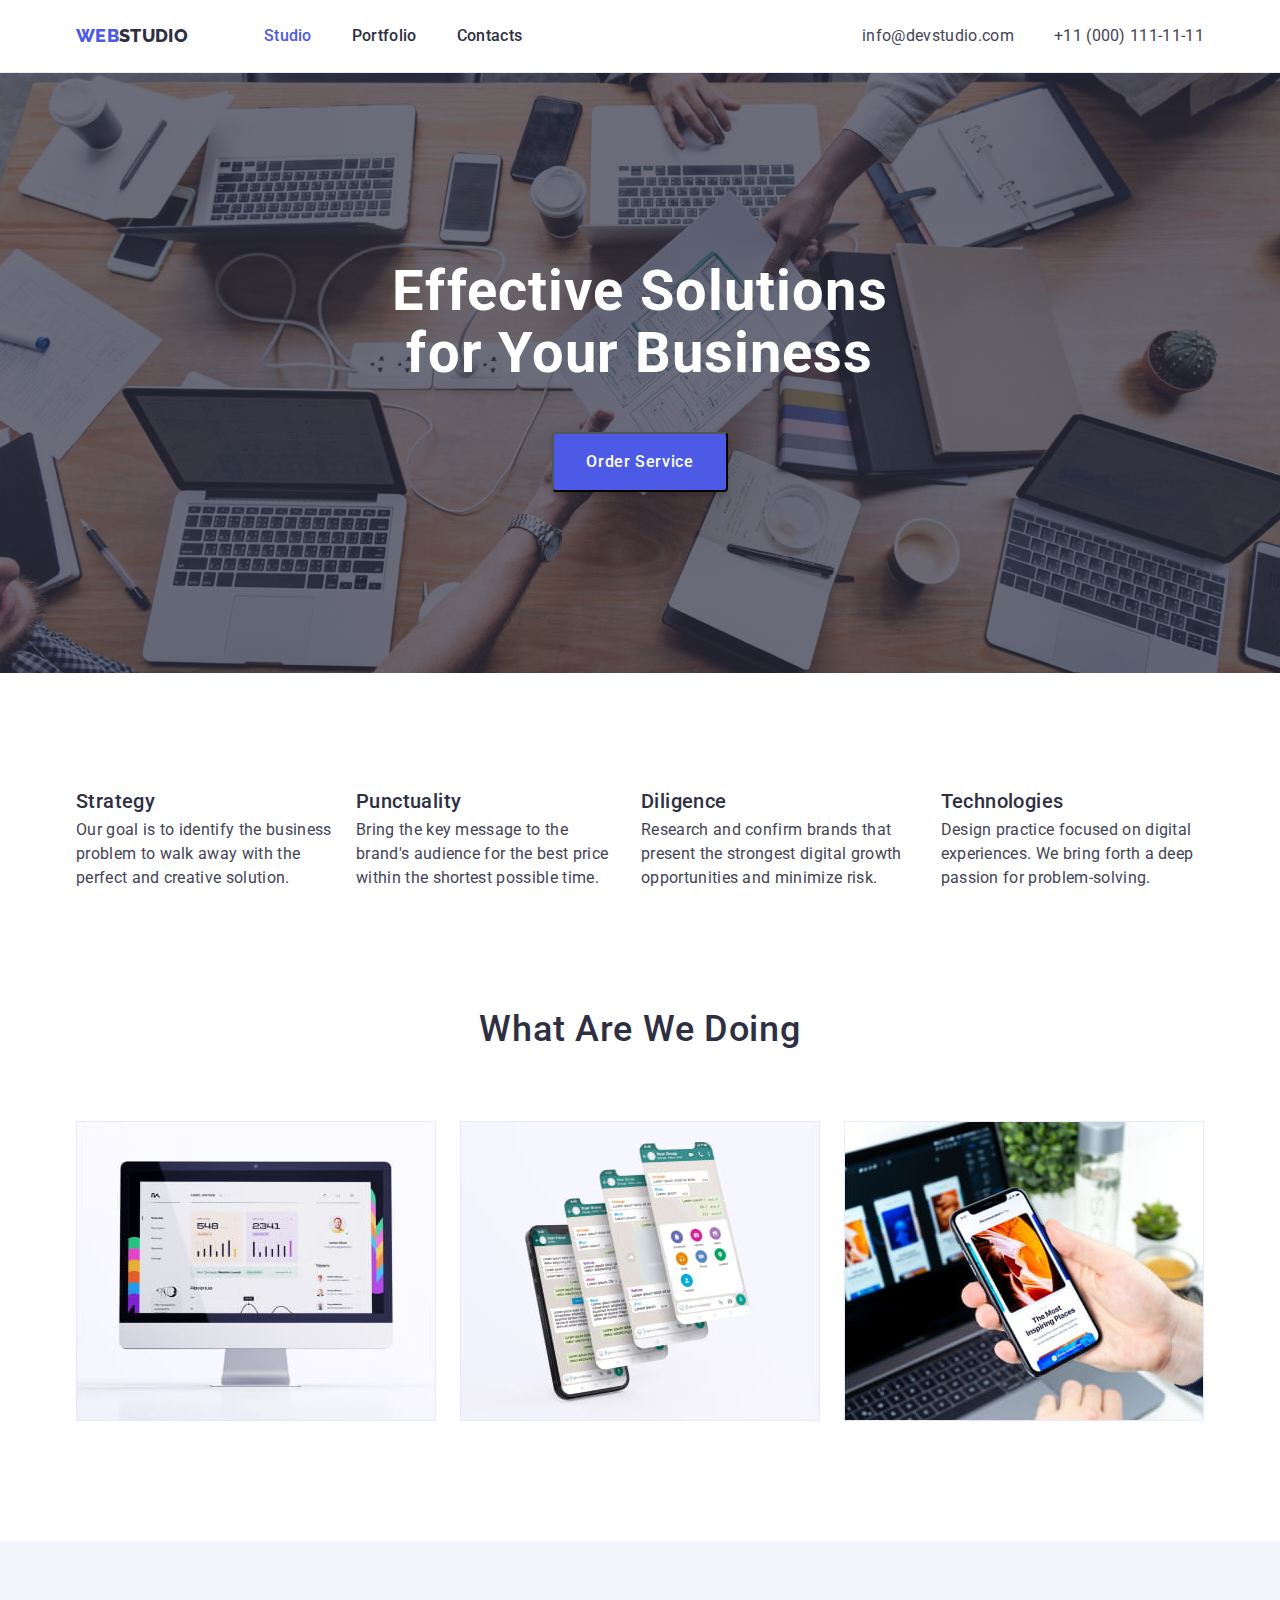
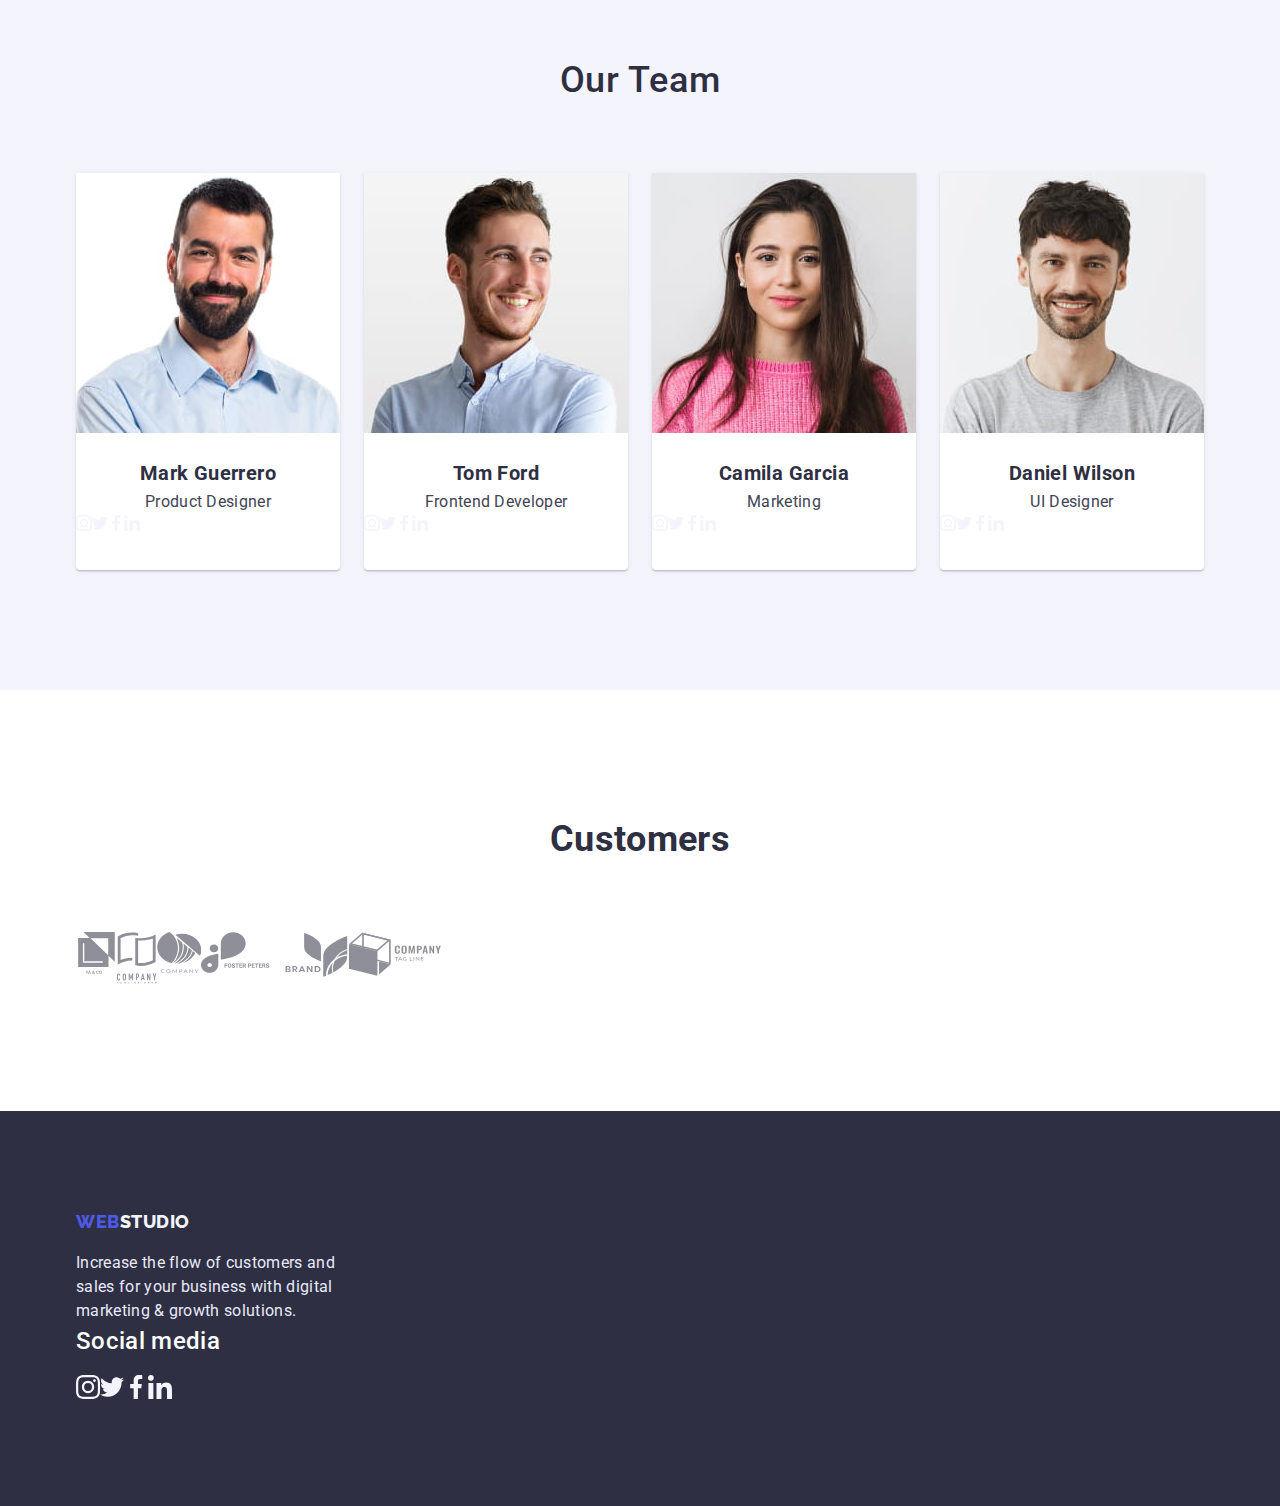
==== commit 5223d837: "commit" ====
--- a/index.html
+++ b/index.html
@@ -150,32 +150,34 @@
                       ><svg class="team-social-icon" width="16" height="16">
                         <use
                           href="./images/symbol-defs.svg#icon-instagram"
-                        ></use></svg
-                    ></a>
-                  </li>
-                  <li class="team-sicial-item">
-                    <a href="" class="team-social-link link"
-                      ><svg class="team-social-icon" width="16" height="16">
-                        <use
-                          href="./images/symbol-defs.svg#icon-twitter"
-                        ></use></svg
-                    ></a>
+                        ></use>
+                      </svg>
+                    </a>
+                  </li>
+                  <li class="team-sicial-item">
+                    <a href="" class="team-social-link link"
+                      ><svg class="team-social-icon" width="16" height="16">
+                        <use href="./images/symbol-defs.svg#icon-twitter"></use>
+                      </svg>
+                    </a>
                   </li>
                   <li class="team-sicial-item">
                     <a href="" class="team-social-link link"
                       ><svg class="team-social-icon" width="16" height="16">
                         <use
                           href="./images/symbol-defs.svg#icon-facebook"
-                        ></use></svg
-                    ></a>
+                        ></use>
+                      </svg>
+                    </a>
                   </li>
                   <li class="team-sicial-item">
                     <a href="" class="team-social-link link"
                       ><svg class="team-social-icon" width="16" height="16">
                         <use
                           href="./images/symbol-defs.svg#icon-linkedin"
-                        ></use></svg
-                    ></a>
+                        ></use>
+                      </svg>
+                    </a>
                   </li>
                 </ul>
               </div>
@@ -196,32 +198,34 @@
                       ><svg class="team-social-icon" width="16" height="16">
                         <use
                           href="./images/symbol-defs.svg#icon-instagram"
-                        ></use></svg
-                    ></a>
-                  </li>
-                  <li class="team-sicial-item">
-                    <a href="" class="team-social-link link"
-                      ><svg class="team-social-icon" width="16" height="16">
-                        <use
-                          href="./images/symbol-defs.svg#icon-twitter"
-                        ></use></svg
-                    ></a>
+                        ></use>
+                      </svg>
+                    </a>
+                  </li>
+                  <li class="team-sicial-item">
+                    <a href="" class="team-social-link link"
+                      ><svg class="team-social-icon" width="16" height="16">
+                        <use href="./images/symbol-defs.svg#icon-twitter"></use>
+                      </svg>
+                    </a>
                   </li>
                   <li class="team-sicial-item">
                     <a href="" class="team-social-link link"
                       ><svg class="team-social-icon" width="16" height="16">
                         <use
                           href="./images/symbol-defs.svg#icon-facebook"
-                        ></use></svg
-                    ></a>
+                        ></use>
+                      </svg>
+                    </a>
                   </li>
                   <li class="team-sicial-item">
                     <a href="" class="team-social-link link"
                       ><svg class="team-social-icon" width="16" height="16">
                         <use
                           href="./images/symbol-defs.svg#icon-linkedin"
-                        ></use></svg
-                    ></a>
+                        ></use>
+                      </svg>
+                    </a>
                   </li>
                 </ul>
               </div>
@@ -242,32 +246,34 @@
                       ><svg class="team-social-icon" width="16" height="16">
                         <use
                           href="./images/symbol-defs.svg#icon-instagram"
-                        ></use></svg
-                    ></a>
-                  </li>
-                  <li class="team-sicial-item">
-                    <a href="" class="team-social-link link"
-                      ><svg class="team-social-icon" width="16" height="16">
-                        <use
-                          href="./images/symbol-defs.svg#icon-twitter"
-                        ></use></svg
-                    ></a>
+                        ></use>
+                      </svg>
+                    </a>
+                  </li>
+                  <li class="team-sicial-item">
+                    <a href="" class="team-social-link link"
+                      ><svg class="team-social-icon" width="16" height="16">
+                        <use href="./images/symbol-defs.svg#icon-twitter"></use>
+                      </svg>
+                    </a>
                   </li>
                   <li class="team-sicial-item">
                     <a href="" class="team-social-link link"
                       ><svg class="team-social-icon" width="16" height="16">
                         <use
                           href="./images/symbol-defs.svg#icon-facebook"
-                        ></use></svg
-                    ></a>
+                        ></use>
+                      </svg>
+                    </a>
                   </li>
                   <li class="team-sicial-item">
                     <a href="" class="team-social-link link"
                       ><svg class="team-social-icon" width="16" height="16">
                         <use
                           href="./images/symbol-defs.svg#icon-linkedin"
-                        ></use></svg
-                    ></a>
+                        ></use>
+                      </svg>
+                    </a>
                   </li>
                 </ul>
               </div>
@@ -288,32 +294,34 @@
                       ><svg class="team-social-icon" width="16" height="16">
                         <use
                           href="./images/symbol-defs.svg#icon-instagram"
-                        ></use></svg
-                    ></a>
-                  </li>
-                  <li class="team-sicial-item">
-                    <a href="" class="team-social-link link"
-                      ><svg class="team-social-icon" width="16" height="16">
-                        <use
-                          href="./images/symbol-defs.svg#icon-twitter"
-                        ></use></svg
-                    ></a>
+                        ></use>
+                      </svg>
+                    </a>
+                  </li>
+                  <li class="team-sicial-item">
+                    <a href="" class="team-social-link link"
+                      ><svg class="team-social-icon" width="16" height="16">
+                        <use href="./images/symbol-defs.svg#icon-twitter"></use>
+                      </svg>
+                    </a>
                   </li>
                   <li class="team-sicial-item">
                     <a href="" class="team-social-link link"
                       ><svg class="team-social-icon" width="16" height="16">
                         <use
                           href="./images/symbol-defs.svg#icon-facebook"
-                        ></use></svg
-                    ></a>
+                        ></use>
+                      </svg>
+                    </a>
                   </li>
                   <li class="team-sicial-item">
                     <a href="" class="team-social-link link"
                       ><svg class="team-social-icon" width="16" height="16">
                         <use
                           href="./images/symbol-defs.svg#icon-linkedin"
-                        ></use></svg
-                    ></a>
+                        ></use>
+                      </svg>
+                    </a>
                   </li>
                 </ul>
               </div>
@@ -322,45 +330,51 @@
         </div>
       </section>
       <!-------------company-------------->
-      <section class="company">
+      <section class="section company">
         <div class="container">
           <h2 class="company-title title">Customers</h2>
           <ul class="company-list list">
             <li class="company-item">
               <a href="" class="company-link link"
                 ><svg class="company-icon" width="41" height="42">
-                  <use href="./images/symbol-defs.svg#icon-group"></use></svg
-              ></a>
+                  <use href="./images/symbol-defs.svg#icon-group"></use>
+                </svg>
+              </a>
             </li>
             <li class="company-item">
               <a href="" class="company-link link"
                 ><svg class="company-icon" width="40" height="52">
-                  <use href="./images/symbol-defs.svg#icon-group1"></use></svg
-              ></a>
+                  <use href="./images/symbol-defs.svg#icon-group1"></use>
+                </svg>
+              </a>
             </li>
             <li class="company-item">
               <a href="" class="company-link link"
                 ><svg class="company-icon" width="44" height="41">
-                  <use href="./images/symbol-defs.svg#icon-group2"></use></svg
-              ></a>
+                  <use href="./images/symbol-defs.svg#icon-group2"></use>
+                </svg>
+              </a>
             </li>
             <li class="company-item">
               <a href="" class="company-link link"
                 ><svg class="company-icon" width="84" height="41">
-                  <use href="./images/symbol-defs.svg#icon-group3"></use></svg
-              ></a>
+                  <use href="./images/symbol-defs.svg#icon-group3"></use>
+                </svg>
+              </a>
             </li>
             <li class="company-item">
               <a href="" class="company-link link"
                 ><svg class="company-icon" width="63" height="45">
-                  <use href="./images/symbol-defs.svg#icon-group4"></use></svg
-              ></a>
+                  <use href="./images/symbol-defs.svg#icon-group4"></use>
+                </svg>
+              </a>
             </li>
             <li class="company-item">
               <a href="" class="company-link link"
                 ><svg class="company-icon" width="94" height="44">
-                  <use href="./images/symbol-defs.svg#icon-group5"></use></svg
-              ></a>
+                  <use href="./images/symbol-defs.svg#icon-group5"></use>
+                </svg>
+              </a>
             </li>
           </ul>
         </div>
@@ -384,28 +398,30 @@
             <li class="footer-sicial-item">
               <a href="" class="footer-social-link link"
                 ><svg class="footer-social-icon" width="24" height="24">
-                  <use
-                    href="./images/symbol-defs.svg#icon-instagram"
-                  ></use></svg
-              ></a>
+                  <use href="./images/symbol-defs.svg#icon-instagram"></use>
+                </svg>
+              </a>
             </li>
             <li class="footer-sicial-item">
               <a href="" class="team-social-link link"
                 ><svg class="footer-social-icon" width="24" height="24">
-                  <use href="./images/symbol-defs.svg#icon-twitter"></use></svg
-              ></a>
+                  <use href="./images/symbol-defs.svg#icon-twitter"></use>
+                </svg>
+              </a>
             </li>
             <li class="footer-sicial-item">
               <a href="" class="team-social-link link"
                 ><svg class="footer-social-icon" width="24" height="24">
-                  <use href="./images/symbol-defs.svg#icon-facebook"></use></svg
-              ></a>
+                  <use href="./images/symbol-defs.svg#icon-facebook"></use>
+                </svg>
+              </a>
             </li>
             <li class="footer-sicial-item">
               <a href="" class="team-social-link link"
                 ><svg class="footer-social-icon" width="24" height="24">
-                  <use href="./images/symbol-defs.svg#icon-linkedin"></use></svg
-              ></a>
+                  <use href="./images/symbol-defs.svg#icon-linkedin"></use>
+                </svg>
+              </a>
             </li>
           </ul>
         </div>
--- a/css/styles.css
+++ b/css/styles.css
@@ -341,6 +341,7 @@
 }
 
 .team-social-list {
+  display: flex;
 }
 
 .team-sicial-item {
@@ -355,15 +356,25 @@
 /* -------------company------------- */
 
 .company {
+  padding-top: 130px;
 }
 
 .container {
 }
 
 .company-title {
+  margin-bottom: 72px;
+
+  font-weight: 700;
+  font-size: 36px;
+  line-height: 1.11;
+  text-align: center;
+  text-transform: capitalize;
+  color: var(--primary-text-bg-color);
 }
 
 .company-list {
+  display: flex;
 }
 
 .company-item {
@@ -417,11 +428,14 @@
 }
 
 .footer-title {
+  margin-bottom: 16px;
+
   font-weight: 500;
   color: var(--hero-title-text-color);
 }
 
 .footer-social-list {
+  display: flex;
 }
 
 .footer-sicial-item {
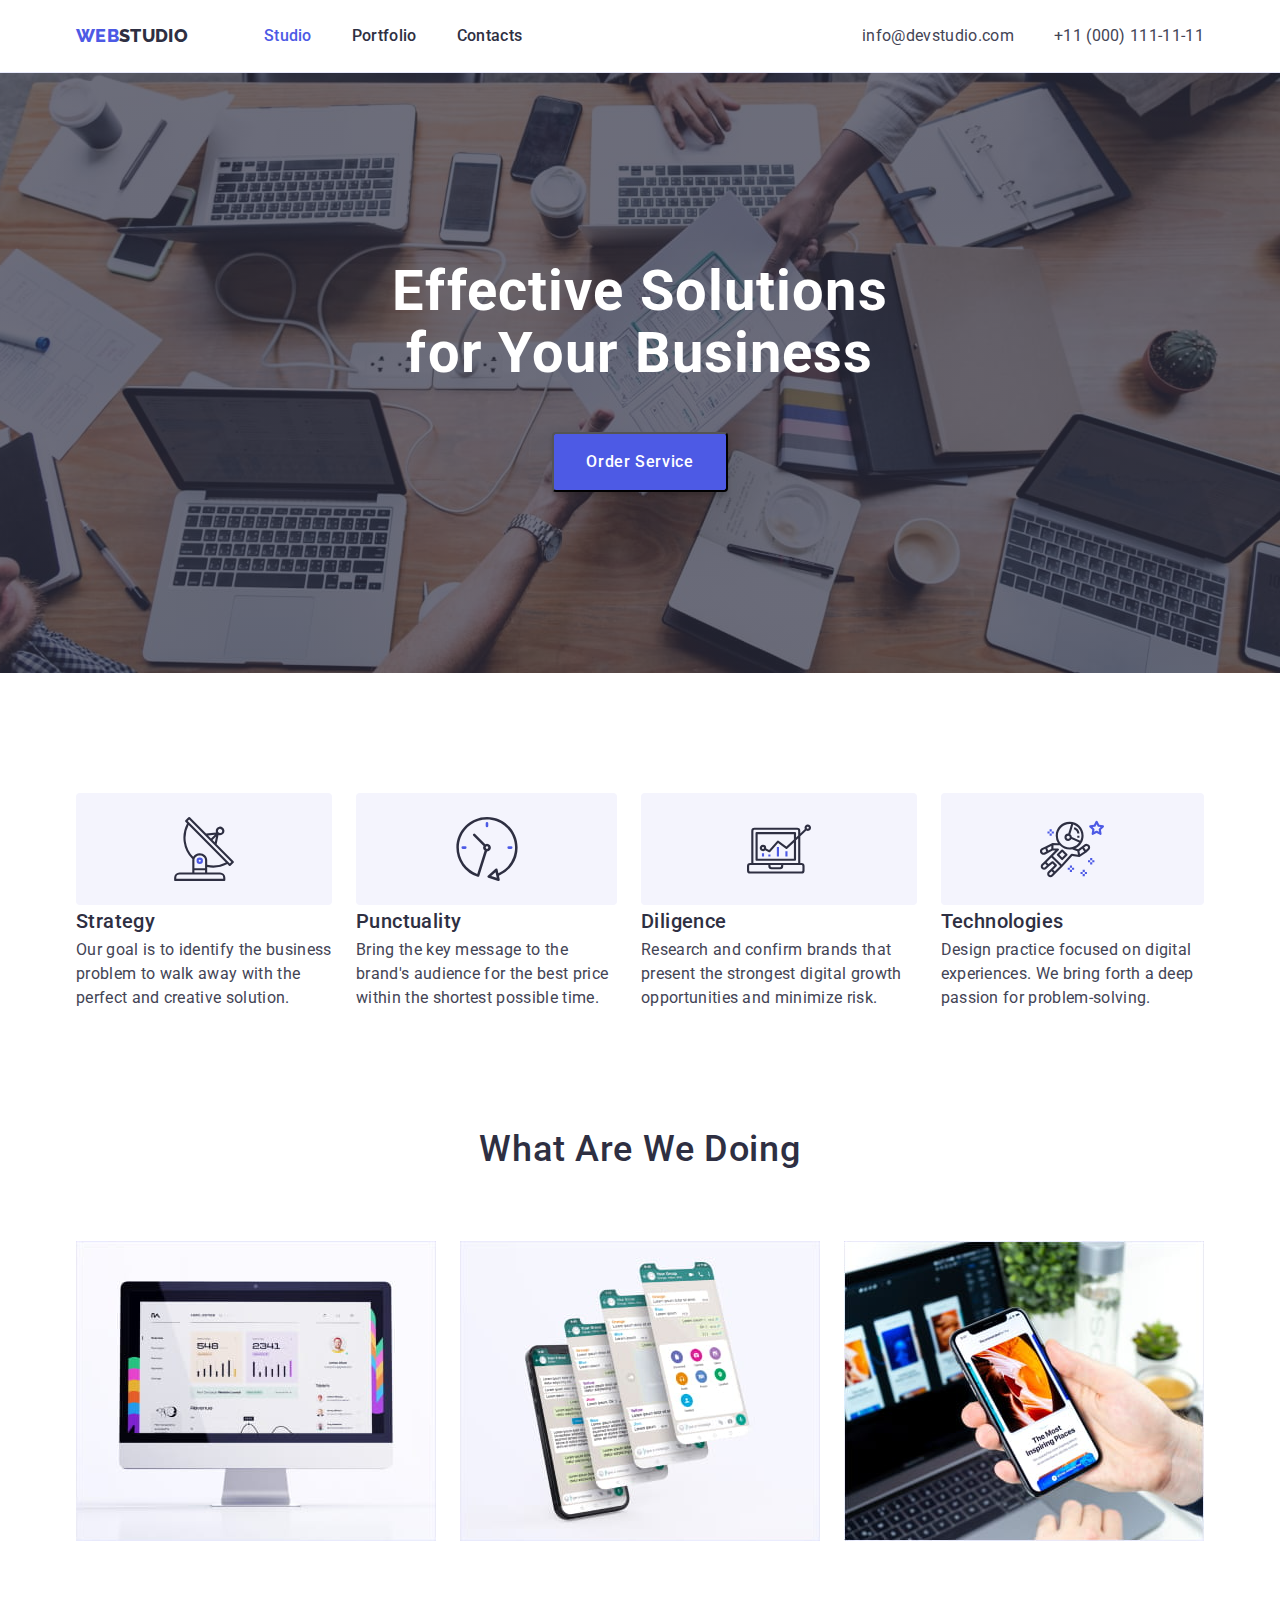
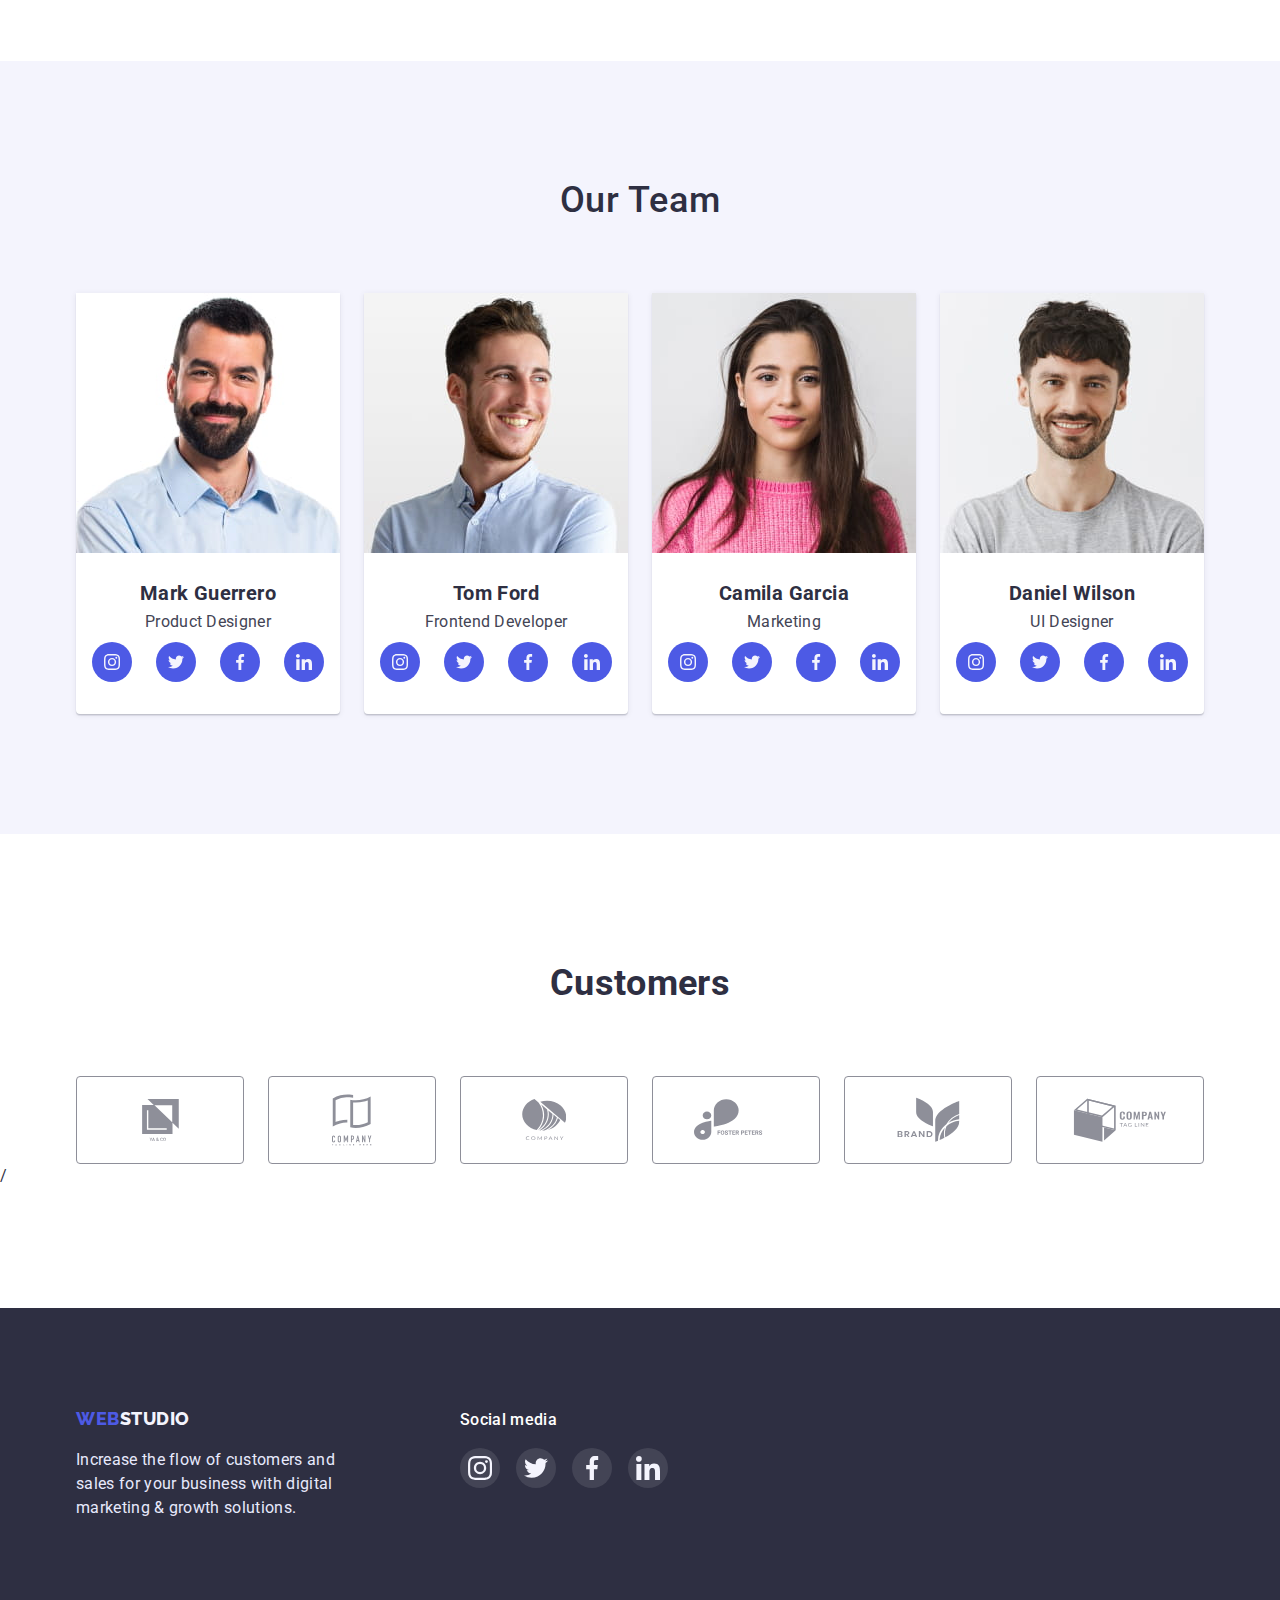
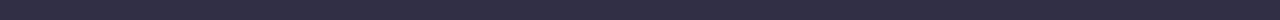
==== commit 6a5d5ca8: "commit" ====
--- a/index.html
+++ b/index.html
@@ -1,431 +1,383 @@
 <!DOCTYPE html>
 <html lang="en">
-  <head>
-    <meta charset="UTF-8" />
-    <meta http-equiv="X-UA-Compatible" content="IE=edge" />
-    <meta name="viewport" content="width=device-width, initial-scale=1.0" />
-    <title>Main Page</title>
-    <link rel="preconnect" href="https://fonts.googleapis.com" />
-    <link rel="preconnect" href="https://fonts.gstatic.com" crossorigin />
-    <link
-      href="https://fonts.googleapis.com/css2?family=Raleway:wght@800&family=Roboto:wght@400;500;700;900&display=swap"
-      rel="stylesheet"
-    />
-    <link
-      rel="stylesheet"
-      href="https://cdnjs.cloudflare.com/ajax/libs/modern-normalize/1.0.0/modern-normalize.min.css"
-    />
-    <link rel="stylesheet" href="./css/styles.css" />
-  </head>
+	<head>
+		<meta charset="UTF-8" />
+		<meta http-equiv="X-UA-Compatible" content="IE=edge" />
+		<meta name="viewport" content="width=device-width, initial-scale=1.0" />
+		<title>Main Page</title>
+		<link rel="preconnect" href="https://fonts.googleapis.com" />
+		<link rel="preconnect" href="https://fonts.gstatic.com" crossorigin />
+		<link
+			href="https://fonts.googleapis.com/css2?family=Raleway:wght@800&family=Roboto:wght@400;500;700;900&display=swap"
+			rel="stylesheet"
+		/>
+		<link
+			rel="stylesheet"
+			href="https://cdnjs.cloudflare.com/ajax/libs/modern-normalize/1.0.0/modern-normalize.min.css"
+		/>
+		<link rel="stylesheet" href="./css/styles.css" />
+	</head>
 
-  <body>
-    <!-- /* --------------HEADER-------------- */ -->
-    <header class="header">
-      <div class="container">
-        <nav class="header-navigation">
-          <a href="./index.html" class="heder-logo link"
-            ><span class="logo-one">WEB</span
-            ><span class="logo-two">STUDIO</span></a
-          >
-          <ul class="header-list list">
-            <li class="heder-item">
-              <a href="./index.html" class="header-link current link">Studio</a>
-            </li>
-            <li class="heder-item">
-              <a href="./portfolio.html" class="header-link link">Portfolio</a>
-            </li>
-            <li class="heder-item">
-              <a href="/" class="header-link link">Contacts</a>
-            </li>
-          </ul>
-        </nav>
-        <ul class="header-contact list">
-          <li class="contact-item">
-            <a href="mailto:info@devstudio.com" class="header-mail link"
-              >info@devstudio.com</a
-            >
-          </li>
-          <li class="contact-item">
-            <a href="tel:+110001111111" class="header-tel link"
-              >+11 (000) 111-11-11</a
-            >
-          </li>
-        </ul>
-      </div>
-    </header>
-    <main>
-      <!-- /* --------------HERO-------------- */ -->
-      <section class="hero">
-        <div class="container">
-          <h1 class="hero-title">Effective Solutions for Your Business</h1>
-          <button type="button" class="hero-btn">Order Service</button>
-        </div>
-      </section>
-      <!-- /* --------------ABOUT-------------- */ -->
-      <section class="section about">
-        <div class="container">
-          <h2 class="visually-hidden">Section</h2>
-          <ul class="about-list list">
-            <li class="about-item">
-              <h3 class="about-title">Strategy</h3>
-              <p class="about-description">
-                Our goal is to identify the business problem to walk away with
-                the perfect and creative solution.
-              </p>
-            </li>
-            <li class="about-item">
-              <h3 class="about-title">Punctuality</h3>
-              <p class="about-description">
-                Bring the key message to the brand's audience for the best price
-                within the shortest possible time.
-              </p>
-            </li>
-            <li class="about-item">
-              <h3 class="about-title">Diligence</h3>
-              <p class="about-description">
-                Research and confirm brands that present the strongest digital
-                growth opportunities and minimize risk.
-              </p>
-            </li>
-            <li class="about-item">
-              <h3 class="about-title">Technologies</h3>
-              <p class="about-description">
-                Design practice focused on digital experiences. We bring forth a
-                deep passion for problem-solving.
-              </p>
-            </li>
-          </ul>
-        </div>
-      </section>
-      <!-- /* --------------WORKING-------------- */ -->
-      <section class="section working">
-        <div class="container">
-          <h2 class="working-title">What are we doing</h2>
-          <ul class="working-list list">
-            <li class="working-item">
-              <img
-                src="./images/img1.jpg"
-                alt="computer monitor"
-                width="360"
-                height="300"
-              />
-            </li>
-            <li class="working-item">
-              <img
-                src="./images/img2.jpg"
-                alt="smartphone"
-                width="360"
-                height="300"
-              />
-            </li>
-            <li class="working-item">
-              <img
-                src="./images/img3.jpg"
-                alt="smartphone"
-                width="360"
-                height="300"
-              />
-            </li>
-          </ul>
-        </div>
-      </section>
-      <!-- /* --------------TEAM-------------- */ -->
-      <section class="section team">
-        <div class="container">
-          <h2 class="team-title">Our Team</h2>
-          <ul class="team-list list">
-            <li class="team-item">
-              <img
-                src="./images/img4.jpg"
-                alt="Mark Guerrero"
-                width="264"
-                height="260"
-              />
-              <div class="team-content">
-                <h3 class="team-subtitle">Mark Guerrero</h3>
-                <p class="team-description">Product Designer</p>
-                <ul class="team-social-list list">
-                  <li class="team-sicial-item">
-                    <a href="" class="team-social-link link"
-                      ><svg class="team-social-icon" width="16" height="16">
-                        <use
-                          href="./images/symbol-defs.svg#icon-instagram"
-                        ></use>
-                      </svg>
-                    </a>
-                  </li>
-                  <li class="team-sicial-item">
-                    <a href="" class="team-social-link link"
-                      ><svg class="team-social-icon" width="16" height="16">
-                        <use href="./images/symbol-defs.svg#icon-twitter"></use>
-                      </svg>
-                    </a>
-                  </li>
-                  <li class="team-sicial-item">
-                    <a href="" class="team-social-link link"
-                      ><svg class="team-social-icon" width="16" height="16">
-                        <use
-                          href="./images/symbol-defs.svg#icon-facebook"
-                        ></use>
-                      </svg>
-                    </a>
-                  </li>
-                  <li class="team-sicial-item">
-                    <a href="" class="team-social-link link"
-                      ><svg class="team-social-icon" width="16" height="16">
-                        <use
-                          href="./images/symbol-defs.svg#icon-linkedin"
-                        ></use>
-                      </svg>
-                    </a>
-                  </li>
-                </ul>
-              </div>
-            </li>
-            <li class="team-item">
-              <img
-                src="./images/img5.jpg"
-                alt="Tom Ford"
-                width="264"
-                height="260"
-              />
-              <div class="team-content">
-                <h3 class="team-subtitle">Tom Ford</h3>
-                <p class="team-description">Frontend Developer</p>
-                <ul class="team-social-list list">
-                  <li class="team-sicial-item">
-                    <a href="" class="team-social-link link"
-                      ><svg class="team-social-icon" width="16" height="16">
-                        <use
-                          href="./images/symbol-defs.svg#icon-instagram"
-                        ></use>
-                      </svg>
-                    </a>
-                  </li>
-                  <li class="team-sicial-item">
-                    <a href="" class="team-social-link link"
-                      ><svg class="team-social-icon" width="16" height="16">
-                        <use href="./images/symbol-defs.svg#icon-twitter"></use>
-                      </svg>
-                    </a>
-                  </li>
-                  <li class="team-sicial-item">
-                    <a href="" class="team-social-link link"
-                      ><svg class="team-social-icon" width="16" height="16">
-                        <use
-                          href="./images/symbol-defs.svg#icon-facebook"
-                        ></use>
-                      </svg>
-                    </a>
-                  </li>
-                  <li class="team-sicial-item">
-                    <a href="" class="team-social-link link"
-                      ><svg class="team-social-icon" width="16" height="16">
-                        <use
-                          href="./images/symbol-defs.svg#icon-linkedin"
-                        ></use>
-                      </svg>
-                    </a>
-                  </li>
-                </ul>
-              </div>
-            </li>
-            <li class="team-item">
-              <img
-                src="./images/img6.jpg"
-                alt="Camila Garcia"
-                width="264"
-                height="260"
-              />
-              <div class="team-content">
-                <h3 class="team-subtitle">Camila Garcia</h3>
-                <p class="team-description">Marketing</p>
-                <ul class="team-social-list list">
-                  <li class="team-sicial-item">
-                    <a href="" class="team-social-link link"
-                      ><svg class="team-social-icon" width="16" height="16">
-                        <use
-                          href="./images/symbol-defs.svg#icon-instagram"
-                        ></use>
-                      </svg>
-                    </a>
-                  </li>
-                  <li class="team-sicial-item">
-                    <a href="" class="team-social-link link"
-                      ><svg class="team-social-icon" width="16" height="16">
-                        <use href="./images/symbol-defs.svg#icon-twitter"></use>
-                      </svg>
-                    </a>
-                  </li>
-                  <li class="team-sicial-item">
-                    <a href="" class="team-social-link link"
-                      ><svg class="team-social-icon" width="16" height="16">
-                        <use
-                          href="./images/symbol-defs.svg#icon-facebook"
-                        ></use>
-                      </svg>
-                    </a>
-                  </li>
-                  <li class="team-sicial-item">
-                    <a href="" class="team-social-link link"
-                      ><svg class="team-social-icon" width="16" height="16">
-                        <use
-                          href="./images/symbol-defs.svg#icon-linkedin"
-                        ></use>
-                      </svg>
-                    </a>
-                  </li>
-                </ul>
-              </div>
-            </li>
-            <li class="team-item">
-              <img
-                src="./images/img7.jpg"
-                alt="Daniel Wilson"
-                width="264"
-                height="260"
-              />
-              <div class="team-content">
-                <h3 class="team-subtitle">Daniel Wilson</h3>
-                <p class="team-description">UI Designer</p>
-                <ul class="team-social-list list">
-                  <li class="team-sicial-item">
-                    <a href="" class="team-social-link link"
-                      ><svg class="team-social-icon" width="16" height="16">
-                        <use
-                          href="./images/symbol-defs.svg#icon-instagram"
-                        ></use>
-                      </svg>
-                    </a>
-                  </li>
-                  <li class="team-sicial-item">
-                    <a href="" class="team-social-link link"
-                      ><svg class="team-social-icon" width="16" height="16">
-                        <use href="./images/symbol-defs.svg#icon-twitter"></use>
-                      </svg>
-                    </a>
-                  </li>
-                  <li class="team-sicial-item">
-                    <a href="" class="team-social-link link"
-                      ><svg class="team-social-icon" width="16" height="16">
-                        <use
-                          href="./images/symbol-defs.svg#icon-facebook"
-                        ></use>
-                      </svg>
-                    </a>
-                  </li>
-                  <li class="team-sicial-item">
-                    <a href="" class="team-social-link link"
-                      ><svg class="team-social-icon" width="16" height="16">
-                        <use
-                          href="./images/symbol-defs.svg#icon-linkedin"
-                        ></use>
-                      </svg>
-                    </a>
-                  </li>
-                </ul>
-              </div>
-            </li>
-          </ul>
-        </div>
-      </section>
-      <!-------------company-------------->
-      <section class="section company">
-        <div class="container">
-          <h2 class="company-title title">Customers</h2>
-          <ul class="company-list list">
-            <li class="company-item">
-              <a href="" class="company-link link"
-                ><svg class="company-icon" width="41" height="42">
-                  <use href="./images/symbol-defs.svg#icon-group"></use>
-                </svg>
-              </a>
-            </li>
-            <li class="company-item">
-              <a href="" class="company-link link"
-                ><svg class="company-icon" width="40" height="52">
-                  <use href="./images/symbol-defs.svg#icon-group1"></use>
-                </svg>
-              </a>
-            </li>
-            <li class="company-item">
-              <a href="" class="company-link link"
-                ><svg class="company-icon" width="44" height="41">
-                  <use href="./images/symbol-defs.svg#icon-group2"></use>
-                </svg>
-              </a>
-            </li>
-            <li class="company-item">
-              <a href="" class="company-link link"
-                ><svg class="company-icon" width="84" height="41">
-                  <use href="./images/symbol-defs.svg#icon-group3"></use>
-                </svg>
-              </a>
-            </li>
-            <li class="company-item">
-              <a href="" class="company-link link"
-                ><svg class="company-icon" width="63" height="45">
-                  <use href="./images/symbol-defs.svg#icon-group4"></use>
-                </svg>
-              </a>
-            </li>
-            <li class="company-item">
-              <a href="" class="company-link link"
-                ><svg class="company-icon" width="94" height="44">
-                  <use href="./images/symbol-defs.svg#icon-group5"></use>
-                </svg>
-              </a>
-            </li>
-          </ul>
-        </div>
-      </section>
-    </main>
-    <!-- /* --------------FOOTER-------------- */ -->
-    <footer class="footer">
-      <div class="container">
-        <div>
-          <a href="./index.html" class="footer-logo link"
-            ><span class="one">WEB</span><span class="two">STUDIO</span></a
-          >
-          <p class="footer-description">
-            Increase the flow of customers and sales for your business with
-            digital marketing & growth solutions.
-          </p>
-        </div>
-        <div>
-          <h2 class="footer-title">Social media</h2>
-          <ul class="footer-social-list list">
-            <li class="footer-sicial-item">
-              <a href="" class="footer-social-link link"
-                ><svg class="footer-social-icon" width="24" height="24">
-                  <use href="./images/symbol-defs.svg#icon-instagram"></use>
-                </svg>
-              </a>
-            </li>
-            <li class="footer-sicial-item">
-              <a href="" class="team-social-link link"
-                ><svg class="footer-social-icon" width="24" height="24">
-                  <use href="./images/symbol-defs.svg#icon-twitter"></use>
-                </svg>
-              </a>
-            </li>
-            <li class="footer-sicial-item">
-              <a href="" class="team-social-link link"
-                ><svg class="footer-social-icon" width="24" height="24">
-                  <use href="./images/symbol-defs.svg#icon-facebook"></use>
-                </svg>
-              </a>
-            </li>
-            <li class="footer-sicial-item">
-              <a href="" class="team-social-link link"
-                ><svg class="footer-social-icon" width="24" height="24">
-                  <use href="./images/symbol-defs.svg#icon-linkedin"></use>
-                </svg>
-              </a>
-            </li>
-          </ul>
-        </div>
-      </div>
-    </footer>
-  </body>
+	<body>
+		<!-- /* --------------HEADER-------------- */ -->
+		<header class="header">
+			<div class="container">
+				<nav class="header-navigation">
+					<a href="./index.html" class="heder-logo link"
+						><span class="logo-one">WEB</span><span class="logo-two">STUDIO</span></a
+					>
+					<ul class="header-list list">
+						<li class="heder-item">
+							<a href="./index.html" class="header-link current link">Studio</a>
+						</li>
+						<li class="heder-item">
+							<a href="./portfolio.html" class="header-link link">Portfolio</a>
+						</li>
+						<li class="heder-item">
+							<a href="/" class="header-link link">Contacts</a>
+						</li>
+					</ul>
+				</nav>
+				<ul class="header-contact list">
+					<li class="contact-item">
+						<a href="mailto:info@devstudio.com" class="header-mail link">info@devstudio.com</a>
+					</li>
+					<li class="contact-item">
+						<a href="tel:+110001111111" class="header-tel link">+11 (000) 111-11-11</a>
+					</li>
+				</ul>
+			</div>
+		</header>
+		<main>
+			<!-- /* --------------HERO-------------- */ -->
+			<section class="hero">
+				<div class="container">
+					<h1 class="hero-title">Effective Solutions for Your Business</h1>
+					<button type="button" class="hero-btn">Order Service</button>
+				</div>
+			</section>
+			<!-- /* --------------ABOUT-------------- */ -->
+			<section class="section about">
+				<div class="container">
+					<h2 class="visually-hidden">Section</h2>
+					<ul class="about-list list">
+						<li class="about-item">
+							<div class="about-icon">
+								<svg width="64" height="64">
+									<use href="./images/symbol-defs.svg#icon-antenna"></use>
+								</svg>
+							</div>
+							<h3 class="about-title">Strategy</h3>
+							<p class="about-description">
+								Our goal is to identify the business problem to walk away with the perfect and creative solution.
+							</p>
+						</li>
+						<li class="about-item">
+							<div class="about-icon">
+								<svg width="64" height="64">
+									<use href="./images/symbol-defs.svg#icon-clock"></use>
+								</svg>
+							</div>
+							<h3 class="about-title">Punctuality</h3>
+							<p class="about-description">
+								Bring the key message to the brand's audience for the best price within the shortest possible time.
+							</p>
+						</li>
+						<li class="about-item">
+							<div class="about-icon">
+								<svg width="64" height="64">
+									<use href="./images/symbol-defs.svg#icon-diagram"></use>
+								</svg>
+							</div>
+							<h3 class="about-title">Diligence</h3>
+							<p class="about-description">
+								Research and confirm brands that present the strongest digital growth opportunities and minimize risk.
+							</p>
+						</li>
+						<li class="about-item">
+							<div class="about-icon">
+								<svg width="64" height="64">
+									<use href="./images/symbol-defs.svg#icon-astronaut"></use>
+								</svg>
+							</div>
+							<h3 class="about-title">Technologies</h3>
+							<p class="about-description">
+								Design practice focused on digital experiences. We bring forth a deep passion for problem-solving.
+							</p>
+						</li>
+					</ul>
+				</div>
+			</section>
+			<!-- /* --------------WORKING-------------- */ -->
+			<section class="section working">
+				<div class="container">
+					<h2 class="working-title">What are we doing</h2>
+					<ul class="working-list list">
+						<li class="working-item">
+							<img src="./images/img1.jpg" alt="computer monitor" width="360" height="300" />
+						</li>
+						<li class="working-item">
+							<img src="./images/img2.jpg" alt="smartphone" width="360" height="300" />
+						</li>
+						<li class="working-item">
+							<img src="./images/img3.jpg" alt="smartphone" width="360" height="300" />
+						</li>
+					</ul>
+				</div>
+			</section>
+			<!-- /* --------------TEAM-------------- */ -->
+			<section class="section team">
+				<div class="container">
+					<h2 class="team-title">Our Team</h2>
+					<ul class="team-list list">
+						<li class="team-item">
+							<img src="./images/img4.jpg" alt="Mark Guerrero" width="264" height="260" />
+							<div class="team-content">
+								<h3 class="team-subtitle">Mark Guerrero</h3>
+								<p class="team-description">Product Designer</p>
+								<ul class="team-social-list list">
+									<li class="team-sicial-item">
+										<a href="/" class="team-social-link link"
+											><svg class="team-social-icon" width="16" height="16">
+												<use href="./images/symbol-defs.svg#icon-instagram"></use>
+											</svg>
+										</a>
+									</li>
+									<li class="team-sicial-item">
+										<a href="/" class="team-social-link link"
+											><svg class="team-social-icon" width="16" height="16">
+												<use href="./images/symbol-defs.svg#icon-twitter"></use>
+											</svg>
+										</a>
+									</li>
+									<li class="team-sicial-item">
+										<a href="/" class="team-social-link link"
+											><svg class="team-social-icon" width="16" height="16">
+												<use href="./images/symbol-defs.svg#icon-facebook"></use>
+											</svg>
+										</a>
+									</li>
+									<li class="team-sicial-item">
+										<a href="/" class="team-social-link link"
+											><svg class="team-social-icon" width="16" height="16">
+												<use href="./images/symbol-defs.svg#icon-linkedin"></use>
+											</svg>
+										</a>
+									</li>
+								</ul>
+							</div>
+						</li>
+						<li class="team-item">
+							<img src="./images/img5.jpg" alt="Tom Ford" width="264" height="260" />
+							<div class="team-content">
+								<h3 class="team-subtitle">Tom Ford</h3>
+								<p class="team-description">Frontend Developer</p>
+								<ul class="team-social-list list">
+									<li class="team-sicial-item">
+										<a href="/" class="team-social-link link"
+											><svg class="team-social-icon" width="16" height="16">
+												<use href="./images/symbol-defs.svg#icon-instagram"></use>
+											</svg>
+										</a>
+									</li>
+									<li class="team-sicial-item">
+										<a href="/" class="team-social-link link"
+											><svg class="team-social-icon" width="16" height="16">
+												<use href="./images/symbol-defs.svg#icon-twitter"></use>
+											</svg>
+										</a>
+									</li>
+									<li class="team-sicial-item">
+										<a href="/" class="team-social-link link"
+											><svg class="team-social-icon" width="16" height="16">
+												<use href="./images/symbol-defs.svg#icon-facebook"></use>
+											</svg>
+										</a>
+									</li>
+									<li class="team-sicial-item">
+										<a href="/" class="team-social-link link"
+											><svg class="team-social-icon" width="16" height="16">
+												<use href="./images/symbol-defs.svg#icon-linkedin"></use>
+											</svg>
+										</a>
+									</li>
+								</ul>
+							</div>
+						</li>
+						<li class="team-item">
+							<img src="./images/img6.jpg" alt="Camila Garcia" width="264" height="260" />
+							<div class="team-content">
+								<h3 class="team-subtitle">Camila Garcia</h3>
+								<p class="team-description">Marketing</p>
+								<ul class="team-social-list list">
+									<li class="team-sicial-item">
+										<a href="/" class="team-social-link link"
+											><svg class="team-social-icon" width="16" height="16">
+												<use href="./images/symbol-defs.svg#icon-instagram"></use>
+											</svg>
+										</a>
+									</li>
+									<li class="team-sicial-item">
+										<a href="/" class="team-social-link link"
+											><svg class="team-social-icon" width="16" height="16">
+												<use href="./images/symbol-defs.svg#icon-twitter"></use>
+											</svg>
+										</a>
+									</li>
+									<li class="team-sicial-item">
+										<a href="/" class="team-social-link link"
+											><svg class="team-social-icon" width="16" height="16">
+												<use href="./images/symbol-defs.svg#icon-facebook"></use>
+											</svg>
+										</a>
+									</li>
+									<li class="team-sicial-item">
+										<a href="/" class="team-social-link link"
+											><svg class="team-social-icon" width="16" height="16">
+												<use href="./images/symbol-defs.svg#icon-linkedin"></use>
+											</svg>
+										</a>
+									</li>
+								</ul>
+							</div>
+						</li>
+						<li class="team-item">
+							<img src="./images/img7.jpg" alt="Daniel Wilson" width="264" height="260" />
+							<div class="team-content">
+								<h3 class="team-subtitle">Daniel Wilson</h3>
+								<p class="team-description">UI Designer</p>
+								<ul class="team-social-list list">
+									<li class="team-sicial-item">
+										<a href="/" class="team-social-link link"
+											><svg class="team-social-icon" width="16" height="16">
+												<use href="./images/symbol-defs.svg#icon-instagram"></use>
+											</svg>
+										</a>
+									</li>
+									<li class="team-sicial-item">
+										<a href="/" class="team-social-link link"
+											><svg class="team-social-icon" width="16" height="16">
+												<use href="./images/symbol-defs.svg#icon-twitter"></use>
+											</svg>
+										</a>
+									</li>
+									<li class="team-sicial-item">
+										<a href="/" class="team-social-link link"
+											><svg class="team-social-icon" width="16" height="16">
+												<use href="./images/symbol-defs.svg#icon-facebook"></use>
+											</svg>
+										</a>
+									</li>
+									<li class="team-sicial-item">
+										<a href="/" class="team-social-link link"
+											><svg class="team-social-icon" width="16" height="16">
+												<use href="./images/symbol-defs.svg#icon-linkedin"></use>
+											</svg>
+										</a>
+									</li>
+								</ul>
+							</div>
+						</li>
+					</ul>
+				</div>
+			</section>
+			<!-------------company-------------->
+			<section class="section company">
+				<div class="container">
+					<h2 class="company-title title">Customers</h2>
+					<ul class="company-list list">
+						<li class="company-item">
+							<a href="/" class="company-link link"
+								><svg class="company-icon" width="41" height="42">
+									<use href="./images/symbol-defs.svg#icon-group"></use>
+								</svg>
+							</a>
+						</li>
+						<li class="company-item">
+							<a href="/" class="company-link link"
+								><svg class="company-icon" width="40" height="52">
+									<use href="./images/symbol-defs.svg#icon-group1"></use>
+								</svg>
+							</a>
+						</li>
+						<li class="company-item">
+							<a href="/" class="company-link link"
+								><svg class="company-icon" width="44" height="41">
+									<use href="./images/symbol-defs.svg#icon-group2"></use>
+								</svg>
+							</a>
+						</li>
+						<li class="company-item">
+							<a href="/" class="company-link link"
+								><svg class="company-icon" width="84" height="41">
+									<use href="./images/symbol-defs.svg#icon-group3"></use>
+								</svg>
+							</a>
+						</li>
+						<li class="company-item">
+							<a href="/" class="company-link link"
+								><svg class="company-icon" width="63" height="45">
+									<use href="./images/symbol-defs.svg#icon-group4"></use>
+								</svg>
+							</a>
+						</li>
+						<li class="company-item">
+							<a href="/" class="company-link link"
+								><svg class="company-icon" width="94" height="44">
+									<use href="./images/symbol-defs.svg#icon-group5"></use>
+								</svg>
+							</a>
+						</li>
+					</ul>
+				</div>
+				/
+			</section>
+		</main>
+		<!-- /* --------------FOOTER-------------- */ -->
+		<footer class="footer">
+			<div class="container">
+				<div>
+					<a href="./index.html" class="footer-logo link"
+						><span class="one">WEB</span><span class="two">STUDIO</span></a
+					>
+					<p class="footer-description">
+						Increase the flow of customers and sales for your business with digital marketing & growth solutions.
+					</p>
+				</div>
+				<div>
+					<h2 class="footer-title">Social media</h2>
+					<ul class="footer-social-list list">
+						<li class="footer-sicial-item">
+							<a href="/" class="footer-social-link link"
+								><svg class="footer-social-icon" width="24" height="24">
+									<use href="./images/symbol-defs.svg#icon-instagram"></use>
+								</svg>
+							</a>
+						</li>
+						<li class="footer-sicial-item">
+							<a href="/" class="footer-social-link link"
+								><svg class="footer-social-icon" width="24" height="24">
+									<use href="./images/symbol-defs.svg#icon-twitter"></use>
+								</svg>
+							</a>
+						</li>
+						<li class="footer-sicial-item">
+							<a href="/" class="footer-social-link link"
+								><svg class="footer-social-icon" width="24" height="24">
+									<use href="./images/symbol-defs.svg#icon-facebook"></use>
+								</svg>
+							</a>
+						</li>
+						<li class="footer-sicial-item">
+							<a href="/" class="footer-social-link link"
+								><svg class="footer-social-icon" width="24" height="24">
+									<use href="./images/symbol-defs.svg#icon-linkedin"></use>
+								</svg>
+							</a>
+						</li>
+					</ul>
+				</div>
+			</div>
+		</footer>
+	</body>
 </html>
--- a/css/styles.css
+++ b/css/styles.css
@@ -1,13 +1,13 @@
 :root {
-  --primary-text-bg-color: #2e2f42;
-  --hero-title-text-color: #ffffff;
-  --primary-bg-color: #ffffff;
-  --description-tel-mail-color: #434455;
-  --primary-border-color: #e7e9fc;
-  --bg-btn-foot-color: #f4f4fd;
-  --accent-color: #4d5ae5;
-  --accent-color-2: #404bbf;
-  --secondaty-font: 'Raleway', sans-serif;
+	--primary-text-bg-color: #2e2f42;
+	--hero-title-text-color: #ffffff;
+	--primary-bg-color: #ffffff;
+	--description-tel-mail-color: #434455;
+	--primary-border-color: #e7e9fc;
+	--bg-btn-foot-color: #f4f4fd;
+	--accent-color: #4d5ae5;
+	--accent-color-2: #404bbf;
+	--secondaty-font: "Raleway", sans-serif;
 }
 
 h1,
@@ -16,213 +16,220 @@
 h4,
 h5,
 p {
-  margin: 0;
+	margin: 0;
 }
 
 ul {
-  margin: 0;
-  padding: 0;
+	margin: 0;
+	padding: 0;
 }
 
 img {
-  display: block;
-  max-width: 100%;
-  height: auto;
+	display: block;
+	max-width: 100%;
+	height: auto;
 }
 
 body {
-  background-color: var(--primary-bg-color);
-  font-family: 'Roboto', sans-serif;
-  font-weight: 400;
-  font-size: 16px;
-  line-height: 1.5;
-  letter-spacing: 0.02em;
-  color: var(--primary-text-bg-color);
+	background-color: var(--primary-bg-color);
+	font-family: "Roboto", sans-serif;
+	font-weight: 400;
+	font-size: 16px;
+	line-height: 1.5;
+	letter-spacing: 0.02em;
+	color: var(--primary-text-bg-color);
 }
 
 .visually-hidden {
-  position: absolute;
-  width: 1px;
-  height: 1px;
-  margin: -1px;
-  border: 0;
-  padding: 0;
-  white-space: nowrap;
-  clip-path: inset(100%);
-  clip: rect(0 0 0 0);
-  overflow: hidden;
+	position: absolute;
+	width: 1px;
+	height: 1px;
+	margin: -1px;
+	border: 0;
+	padding: 0;
+	white-space: nowrap;
+	clip-path: inset(100%);
+	clip: rect(0 0 0 0);
+	overflow: hidden;
 }
 
 .list {
-  list-style: none;
+	list-style: none;
 }
 
 .link {
-  text-decoration: none;
+	text-decoration: none;
 }
 
 .container {
-  width: 1158px;
-  margin: 0 auto;
-  padding: 0 15px;
+	width: 1158px;
+	margin: 0 auto;
+	padding: 0 15px;
 }
 
 .section {
-  padding: 120px 0;
+	padding: 120px 0;
 }
 
 /* ---------HEADER----------- */
 
 .header {
-  border-bottom: 1px solid var(--primary-border-color);
+	border-bottom: 1px solid var(--primary-border-color);
 }
 
 .header .container {
-  display: flex;
-  align-items: center;
+	display: flex;
+	align-items: center;
 }
 
 .header-navigation {
-  display: flex;
-  align-items: center;
+	display: flex;
+	align-items: center;
 }
 
 .heder-logo {
-  padding: 24px 0;
-
-  font-family: var(--secondaty-font);
-  font-weight: 800;
-  font-size: 18px;
-  line-height: 1.33;
-}
+	padding: 24px 0;
+
+	font-family: var(--secondaty-font);
+	font-weight: 800;
+	font-size: 18px;
+	line-height: 1.33;
+}
+
 .logo-one {
-  color: var(--accent-color);
+	color: var(--accent-color);
 }
 
 .logo-two {
-  color: var(--primary-text-bg-color);
+	color: var(--primary-text-bg-color);
 }
 
 .heder-logo:focus {
-  color: var(--accent-color);
+	color: var(--accent-color);
 }
 
 .header-list {
-  display: flex;
-  margin-left: 76px;
-  gap: 40px;
+	display: flex;
+	margin-left: 76px;
+	gap: 40px;
 }
 /* .heder-item:not(:first-child) {
   margin-left: 40px;
 } */
 
 .header-link {
-  padding: 24px 0;
-
-  font-weight: 500;
-  color: var(--primary-text-bg-color);
+	padding: 24px 0;
+
+	font-weight: 500;
+	color: var(--primary-text-bg-color);
 }
 
 .header-contact {
-  display: flex;
-  margin-left: auto;
+	display: flex;
+	margin-left: auto;
 }
 .contact-item:not(:first-child) {
-  margin-left: 40px;
+	margin-left: 40px;
 }
 
 .header-tel,
 .header-mail {
-  padding: 24px 0;
-
-  font-weight: 400;
-  color: var(--description-tel-mail-color);
+	padding: 24px 0;
+
+	font-weight: 400;
+	color: var(--description-tel-mail-color);
 }
 
 .header-contact .link:hover,
 .header-contact .link:focus,
 .header-link.link:hover,
 .header-link.link:focus {
-  color: var(--accent-color);
+	color: var(--accent-color);
 }
 .header-link.current {
-  color: var(--accent-color);
+	color: var(--accent-color);
 }
 
 /* -----------HERO-------------- */
 
 .hero {
-  padding: 188px 0;
-
-  max-width: 1440px;
-  height: 600px;
-  margin-left: auto;
-  margin-right: auto;
-  background-image: radial-gradient(
-      rgba(46, 47, 66, 0.7),
-      rgba(46, 47, 66, 0.7)
-    ),
-    url('../images/peopleoffice.jpg');
-  background-repeat: no-repeat;
-  background-position: center;
-  background-size: cover;
-
-  background-color: var(--primary-text-bg-color);
-}
-.hero::before {
-  background: rgba(46, 47, 66, 0.7);
+	padding: 188px 0;
+
+	max-width: 1440px;
+	height: 600px;
+	margin-left: auto;
+	margin-right: auto;
+	background-image: radial-gradient(rgba(46, 47, 66, 0.7), rgba(46, 47, 66, 0.7)), url("../images/peopleoffice.jpg");
+	background-repeat: no-repeat;
+	background-position: center;
+	background-size: cover;
+
+	background-color: var(--primary-text-bg-color);
 }
 
 .hero .container {
-  display: flex;
-  flex-direction: column;
-  align-items: center;
+	display: flex;
+	flex-direction: column;
+	align-items: center;
 }
 
 .hero-title {
-  margin-bottom: 48px;
-  max-width: 496px;
-  text-align: center;
-
-  font-size: 56px;
-  line-height: 1.1;
-  letter-spacing: 0.02em;
-  color: var(--hero-title-text-color);
+	margin-bottom: 48px;
+	max-width: 496px;
+	text-align: center;
+
+	font-size: 56px;
+	line-height: 1.1;
+	letter-spacing: 0.02em;
+	color: var(--hero-title-text-color);
 }
 
 .hero-btn {
-  background: var(--accent-color);
-  box-shadow: 0px 4px 4px rgba(0, 0, 0, 0.15);
-  border-radius: 4px;
-  padding: 16px 32px;
-
-  font-family: inherit;
-  font-weight: 500;
-  font-size: 16px;
-  line-height: 1.5;
-  letter-spacing: 0.04em;
-  color: var(--hero-title-text-color);
-  cursor: pointer;
+	background: var(--accent-color);
+	box-shadow: 0px 4px 4px rgba(0, 0, 0, 0.15);
+	border-radius: 4px;
+	padding: 16px 32px;
+
+	font-family: inherit;
+	font-weight: 500;
+	font-size: 16px;
+	line-height: 1.5;
+	letter-spacing: 0.04em;
+	color: var(--hero-title-text-color);
+	cursor: pointer;
 }
 
 .hero-btn:hover,
 .hero-btn:focus {
-  background: var(--accent-color-2);
+	background: var(--accent-color-2);
 }
 
 /* --------------ABOUT-------------- */
 
 .about {
-  padding-bottom: 0;
+	padding-bottom: 0;
 }
 
 .about-list {
-  display: flex;
-  gap: 24px;
+	display: flex;
+	gap: 24px;
+}
+
+.about-icon {
+	display: flex;
+	align-items: center;
+	justify-content: center;
+
+	width: 100%;
+	height: 112px;
+	margin-bottom: 8px;
+
+	background-color: var(--bg-btn-foot-color);
+	border-radius: 4px;
 }
 
 .about-item {
-  width: calc((100%-72px) / 4);
+	width: calc((100%-72px) / 4);
 }
 
 /* .about-item:nth-child(-n + 3) {
@@ -230,53 +237,49 @@
 } */
 
 .about-title {
-  margin-bottom: 8px;
-
-  font-size: 20px;
-  line-height: 0.83;
-  letter-spacing: 0.02em;
-  font-weight: 500;
+	margin-bottom: 8px;
+
+	font-size: 20px;
+	line-height: 0.83;
+	letter-spacing: 0.02em;
+	font-weight: 500;
 }
 
 .about-description {
-  font-weight: 400;
-  color: var(--description-tel-mail-color);
+	font-weight: 400;
+	color: var(--description-tel-mail-color);
 }
 
 /* --------------WORKING-------------- */
 
 .working {
-  text-align: center;
+	text-align: center;
 }
 
 .working-title {
-  margin-bottom: 72px;
-
-  font-size: 36px;
-  line-height: 1.1;
-  letter-spacing: 0.02em;
-  text-transform: capitalize;
-  font-weight: 500;
+	margin-bottom: 72px;
+
+	font-size: 36px;
+	line-height: 1.1;
+	letter-spacing: 0.02em;
+	text-transform: capitalize;
+	font-weight: 500;
 }
 
 .working-list {
-  display: flex;
-  gap: 24px;
+	display: flex;
+	gap: 24px;
 }
 
 .working-list .container {
-  background: linear-gradient(
-    0deg,
-    rgba(77, 90, 229, 0.1),
-    rgba(77, 90, 229, 0.1)
-  );
-  background-blend-mode: soft-light, normal;
-  border: 1px solid var(--primary-border-color);
+	background: linear-gradient(0deg, rgba(77, 90, 229, 0.1), rgba(77, 90, 229, 0.1));
+	background-blend-mode: soft-light, normal;
+	border: 1px solid var(--primary-border-color);
 }
 
 .working-item {
-  width: calc((100%-48px) / 3);
-  max-width: 360px;
+	width: calc((100%-48px) / 3);
+	max-width: 360px;
 }
 
 /* .working-item:nth-child(-n + 2) {
@@ -286,36 +289,35 @@
 /* --------------TEAM-------------- */
 
 .team {
-  background-color: var(--bg-btn-foot-color);
+	background-color: var(--bg-btn-foot-color);
 }
 
 .team-title {
-  margin-bottom: 72px;
-
-  font-size: 36px;
-  line-height: 1.11;
-  text-align: center;
-  letter-spacing: 0.02em;
-  font-weight: 500;
-  text-transform: capitalize;
-  color: var(--primary-text-bg-color);
+	margin-bottom: 72px;
+
+	font-size: 36px;
+	line-height: 1.11;
+	text-align: center;
+	letter-spacing: 0.02em;
+	font-weight: 500;
+	text-transform: capitalize;
+	color: var(--primary-text-bg-color);
 }
 
 .team-list {
-  display: flex;
-  flex-wrap: wrap;
-  /* якщо добавиться контент */
-  gap: 24px;
+	display: flex;
+	flex-wrap: wrap;
+	/* якщо добавиться контент */
+	gap: 24px;
 }
 
 .team-item {
-  width: calc((100%-72px) / 4);
-  max-width: 264px;
-
-  background: var(--primary-bg-color);
-  box-shadow: 0px 1px 6px rgba(46, 47, 66, 0.08),
-    0px 1px 1px rgba(46, 47, 66, 0.16), 0px 2px 1px rgba(46, 47, 66, 0.08);
-  border-radius: 0px 0px 4px 4px;
+	width: calc((100%-72px) / 4);
+	max-width: 264px;
+
+	background: var(--primary-bg-color);
+	box-shadow: 0px 1px 6px rgba(46, 47, 66, 0.08), 0px 1px 1px rgba(46, 47, 66, 0.16), 0px 2px 1px rgba(46, 47, 66, 0.08);
+	border-radius: 0px 0px 4px 4px;
 }
 
 /* .team-item:nth-child(-n + 3) {
@@ -323,131 +325,180 @@
 } */
 
 .team-content {
-  text-align: center;
-  padding: 32px 0;
+	text-align: center;
+	padding: 32px 0;
 }
 
 .team-subtitle {
-  margin-bottom: 8px;
-
-  font-size: 20px;
-  line-height: 0.83;
-  letter-spacing: 0.02em;
+	margin-bottom: 8px;
+
+	font-size: 20px;
+	line-height: 0.83;
+	letter-spacing: 0.02em;
 }
 
 .team-description {
-  font-weight: 400;
-  color: var(--description-tel-mail-color);
+	font-weight: 400;
+	color: var(--description-tel-mail-color);
+
+	margin-bottom: 8px;
 }
 
 .team-social-list {
-  display: flex;
+	display: flex;
+	gap: 24px;
+
+	padding: 0 16px;
 }
 
 .team-sicial-item {
+	width: 40px;
+	height: 40px;
 }
 
 .team-social-link {
-}
-
-.team-social-icon {
+	display: flex;
+	align-items: center;
+	justify-content: center;
+
+	width: 100%;
+	height: 100%;
+	border-radius: 50%;
+	background-color: var(--accent-color);
+}
+
+.team-social-link:hover,
+.team-social-link:focus {
+	background-color: var(--accent-color-2);
 }
 
 /* -------------company------------- */
 
 .company {
-  padding-top: 130px;
-}
-
-.container {
+	padding-top: 130px;
 }
 
 .company-title {
-  margin-bottom: 72px;
-
-  font-weight: 700;
-  font-size: 36px;
-  line-height: 1.11;
-  text-align: center;
-  text-transform: capitalize;
-  color: var(--primary-text-bg-color);
+	margin-bottom: 72px;
+
+	font-weight: 700;
+	font-size: 36px;
+	line-height: 1.11;
+	text-align: center;
+	color: var(--primary-text-bg-color);
 }
 
 .company-list {
-  display: flex;
+	display: flex;
+	gap: 24px;
 }
 
 .company-item {
+	width: 168px;
+	height: 88px;
 }
 
 .company-link {
+	display: flex;
+	align-items: center;
+	justify-content: center;
+
+	border: 1px solid #8e8f99;
+	border-radius: 4px;
+	width: 100%;
+	height: 100%;
+
+	color: #8e8f99;
+}
+
+.company-link:is(:hover, :focus) {
+	border-color: var(--accent-color-2);
+	color: var(--accent-color-2);
 }
 
 .company-icon {
+	fill: currentColor;
 }
 
 /* ----------FOOTER---------- */
 
 .footer {
-  padding: 100px 0;
-
-  background-color: var(--primary-text-bg-color);
+	padding: 100px 0;
+
+	background-color: var(--primary-text-bg-color);
+}
+
+.footer .container {
+	display: flex;
+	gap: 120px;
 }
 
 .footer-logo {
-  display: block;
-  margin-bottom: 16px;
+	display: block;
+	margin-bottom: 16px;
 }
 
 .footer-logo .one,
 .footer-logo .two {
-  font-family: var(--secondaty-font);
-  font-weight: 800;
-  font-size: 18px;
-  line-height: 1.2;
-  letter-spacing: 0.03em;
-  text-transform: uppercase;
+	font-family: var(--secondaty-font);
+	font-weight: 800;
+	font-size: 18px;
+	line-height: 1.2;
+	letter-spacing: 0.03em;
+	text-transform: uppercase;
 }
 
 .footer-logo .one {
-  color: var(--accent-color);
+	color: var(--accent-color);
 }
 
 .footer-logo .two {
-  color: var(--bg-btn-foot-color);
+	color: var(--bg-btn-foot-color);
 }
 
 .footer-logo:focus {
-  color: var(--accent-color-2);
+	color: var(--accent-color-2);
 }
 
 .footer-description {
-  max-width: 264px;
-
-  color: var(--primary-border-color);
+	max-width: 264px;
+
+	color: var(--primary-border-color);
 }
 
 .footer-title {
-  margin-bottom: 16px;
-
-  font-weight: 500;
-  color: var(--hero-title-text-color);
+	margin-bottom: 16px;
+
+	font-weight: 500;
+	font-size: 16px;
+	line-height: 1.5;
+	color: var(--hero-title-text-color);
 }
 
 .footer-social-list {
-  display: flex;
+	display: flex;
+	gap: 16px;
 }
 
 .footer-sicial-item {
+	width: 40px;
+	height: 40px;
 }
 
 .footer-social-link {
-}
-
-.footer-social-icon {
-}
-
-.team-social-link {
+	display: flex;
+	align-items: center;
+	justify-content: center;
+	width: 100%;
+	height: 100%;
+	border-radius: 50%;
+
+	background-color: rgba(255, 255, 255, 0.1);
+}
+
+.footer-social-link:hover,
+.footer-social-link:focus {
+	background-color: rgb(49, 208, 170);
 }
 
 /* --------------Page 2------------ */
@@ -455,15 +506,15 @@
 /* --------------BENEFITS-------------- */
 
 .benefits {
-  padding-top: 96px;
+	padding-top: 96px;
 }
 
 .btn-list {
-  display: flex;
-  justify-content: center;
-  gap: 24px;
-
-  margin-bottom: 72px;
+	display: flex;
+	justify-content: center;
+	gap: 24px;
+
+	margin-bottom: 72px;
 }
 
 /* .btn-list .btn-item + .btn-item {
@@ -471,46 +522,45 @@
 } */
 
 .btn {
-  padding: 12px 24px;
-
-  background: var(--bg-btn-foot-color);
-  box-shadow: 0px 3px 1px rgba(0, 0, 0, 0.1), 0px 2px 1px rgba(0, 0, 0, 0.08),
-    0px 2px 2px rgba(0, 0, 0, 0.12);
-  border-radius: 4px;
-  border: 1px solid var(--primary-border-color);
-
-  font-family: inherit;
-  font-weight: 500;
-  font-size: 16px;
-  line-height: 1.5;
-  letter-spacing: 0.04em;
-  color: var(--accent-color);
-
-  cursor: pointer;
+	padding: 12px 24px;
+
+	background: var(--bg-btn-foot-color);
+	box-shadow: 0px 3px 1px rgba(0, 0, 0, 0.1), 0px 2px 1px rgba(0, 0, 0, 0.08), 0px 2px 2px rgba(0, 0, 0, 0.12);
+	border-radius: 4px;
+	border: 1px solid var(--primary-border-color);
+
+	font-family: inherit;
+	font-weight: 500;
+	font-size: 16px;
+	line-height: 1.5;
+	letter-spacing: 0.04em;
+	color: var(--accent-color);
+
+	cursor: pointer;
 }
 
 .btn:hover,
 .btn:focus {
-  background-color: var(--accent-color-2);
-  border-color: var(--accent-color-2);
-
-  color: var(--hero-title-text-color);
+	background-color: var(--accent-color-2);
+	border-color: var(--accent-color-2);
+
+	color: var(--hero-title-text-color);
 }
 
 .benefits-list {
-  display: flex;
-  flex-wrap: wrap;
-  gap: 48px;
-  column-gap: 24px;
+	display: flex;
+	flex-wrap: wrap;
+	gap: 48px;
+	column-gap: 24px;
 }
 
 .benefits-item {
-  width: calc((100%-48px) / 3);
-  max-width: 360px;
-}
+	width: calc((100%-48px) / 3);
+	max-width: 360px;
+}
+
 .benefits-item:hover {
-  box-shadow: 0px 1px 6px rgba(46, 47, 66, 0.08),
-    0px 1px 1px rgba(46, 47, 66, 0.16), 0px 2px 1px rgba(46, 47, 66, 0.08);
+	box-shadow: 0px 1px 6px rgba(46, 47, 66, 0.08), 0px 1px 1px rgba(46, 47, 66, 0.16), 0px 2px 1px rgba(46, 47, 66, 0.08);
 }
 
 /* .benefits-item:nth-child(3n) {
@@ -518,29 +568,30 @@
 } */
 
 .benefits-item:nth-last-child(-n + 3) {
-  margin-bottom: 0px;
+	margin-bottom: 0px;
 }
 
 .benefits-item .text {
-  padding: 32px 16px;
-  border: 1px solid var(--primary-border-color);
-  border-top: none;
-}
+	padding: 32px 16px;
+	border: 1px solid var(--primary-border-color);
+	border-top: none;
+}
+
 .benefits-item .text:hover {
-  border: 0.5px solid var(--primary-border-color);
-  border-top: none;
+	border: 0.5px solid var(--primary-border-color);
+	border-top: none;
 }
 
 .benefits-subtitle {
-  margin-bottom: 8px;
-
-  font-weight: 500;
-  font-size: 20px;
-  line-height: 1.2;
-  letter-spacing: 0.02em;
+	margin-bottom: 8px;
+
+	font-weight: 500;
+	font-size: 20px;
+	line-height: 1.2;
+	letter-spacing: 0.02em;
 }
 
 .benefits-description {
-  font-weight: 400;
-  color: var(--description-tel-mail-color);
-}
+	font-weight: 400;
+	color: var(--description-tel-mail-color);
+}
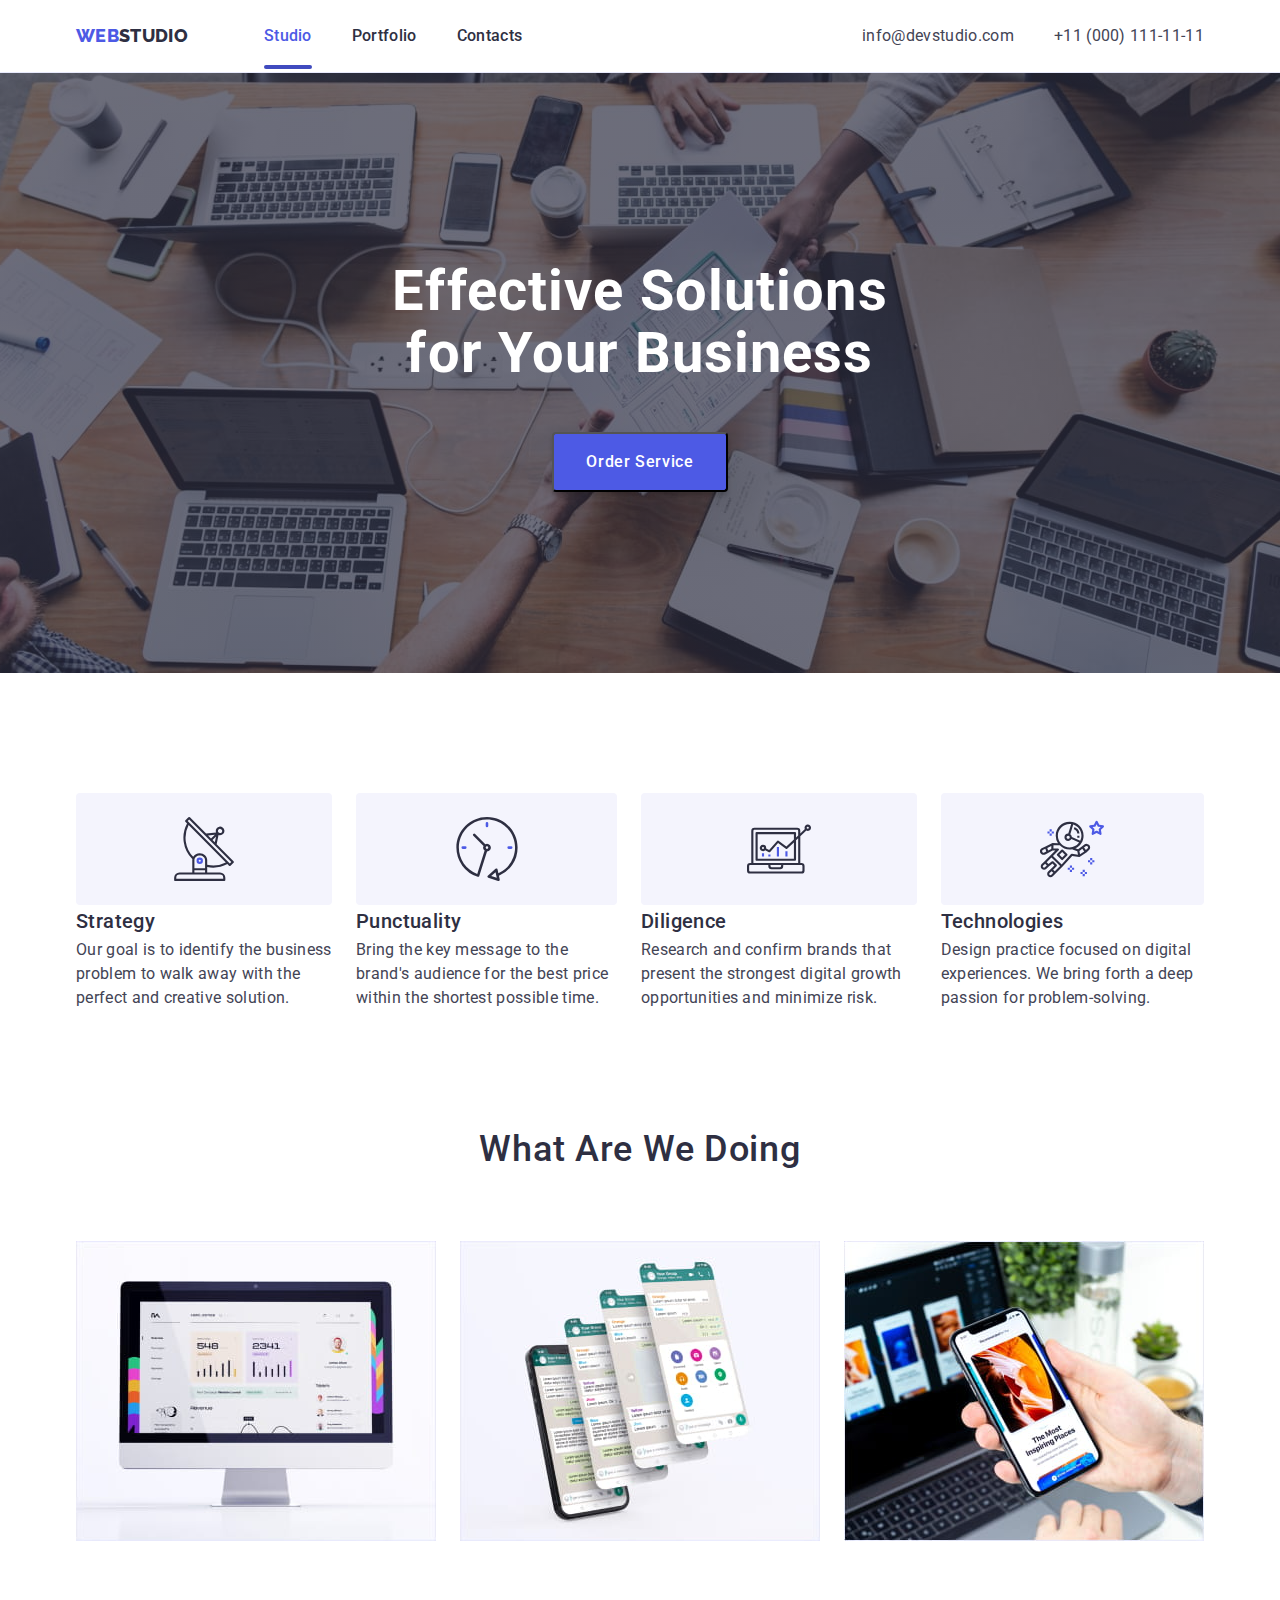
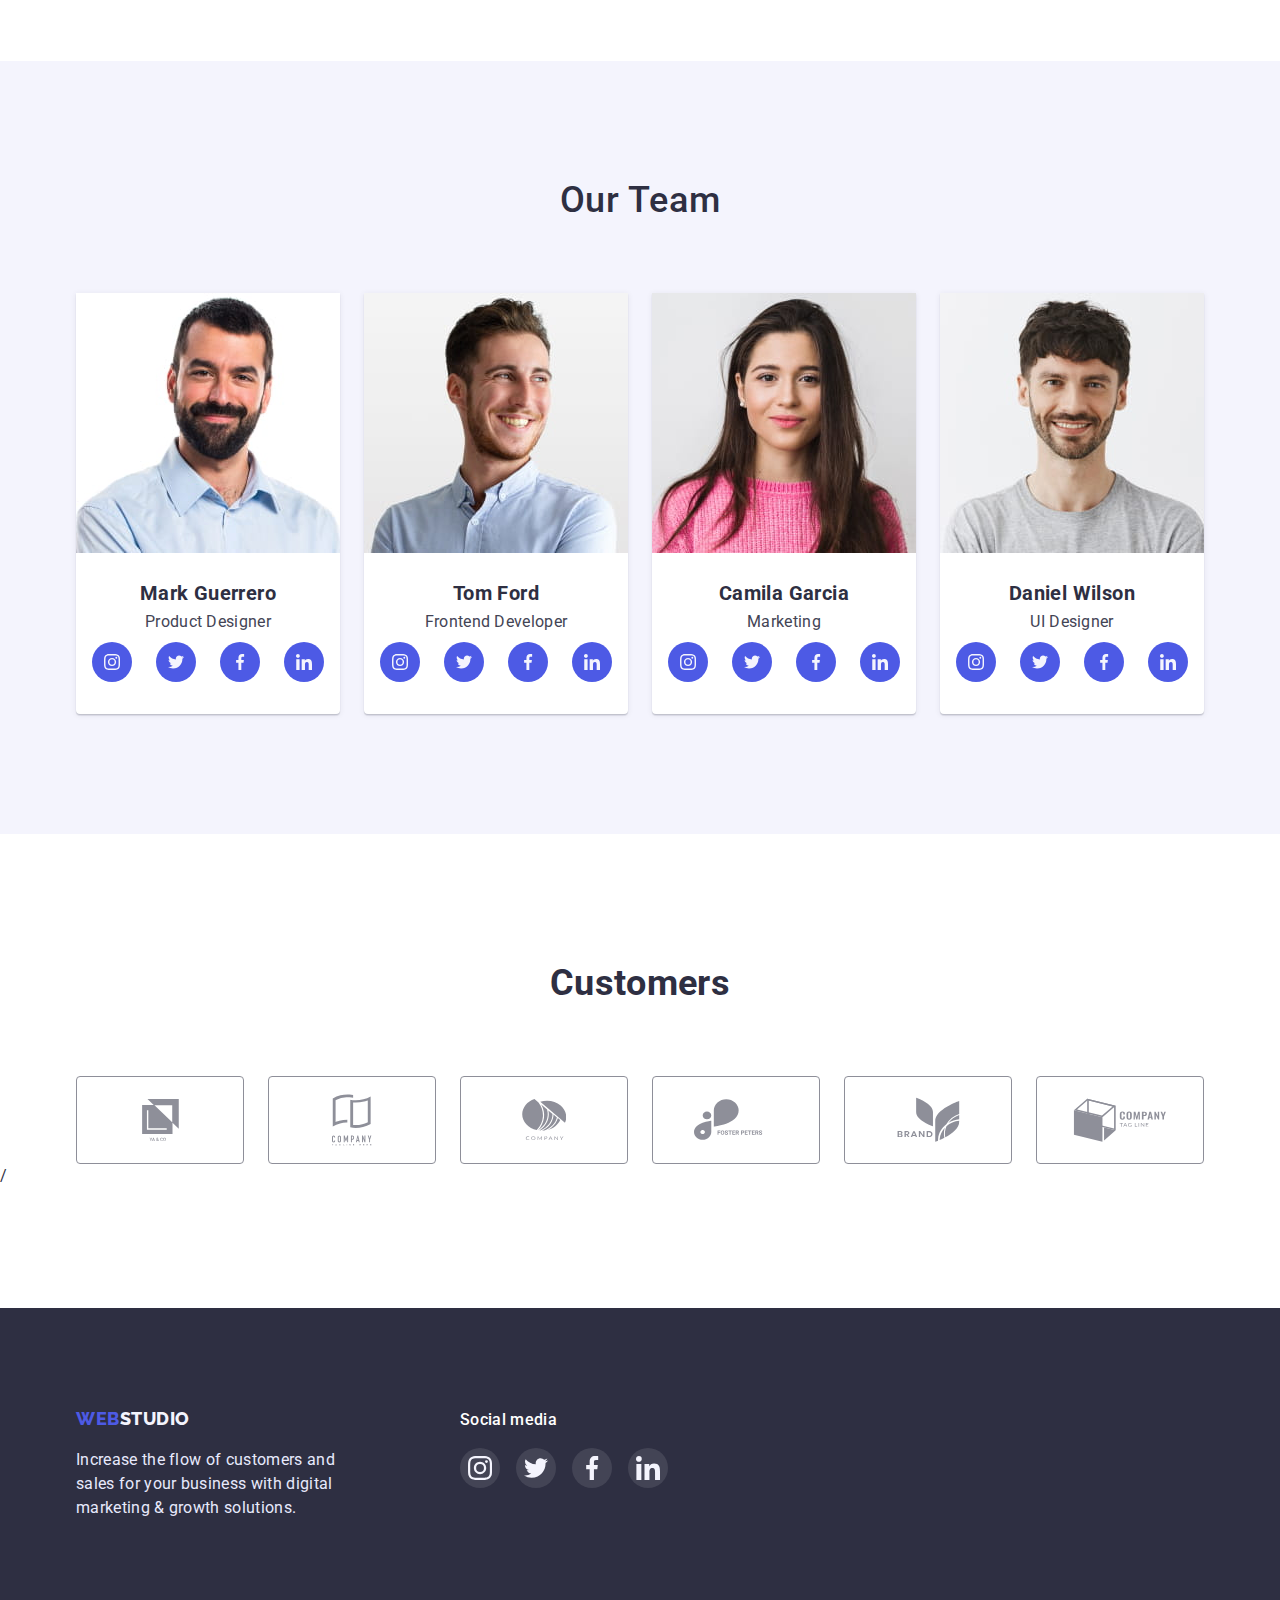
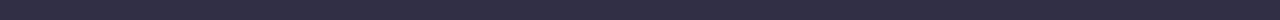
==== commit f2fbb10f: "commit" ====
--- a/index.html
+++ b/index.html
@@ -379,5 +379,6 @@
 				</div>
 			</div>
 		</footer>
+		<script src="./js/modal.js"></script>
 	</body>
 </html>
--- a/css/styles.css
+++ b/css/styles.css
@@ -119,9 +119,37 @@
 
 .header-link {
 	padding: 24px 0;
-
 	font-weight: 500;
 	color: var(--primary-text-bg-color);
+
+	position: relative;
+}
+
+.header-link:is(:hover, :focus)::after {
+	content: "";
+  display: block;
+	min-width: 100%;
+	height: 4px;
+
+	position: absolute;
+	bottom: 0;
+	left: 0;
+
+	background-color: var(--accent-color-2);
+	border-radius: 2px;
+}
+.current::after{
+  content: "";
+  display: block;
+	min-width: 100%;
+	height: 4px;
+
+	position: absolute;
+	bottom: 0;
+	left: 0;
+
+	background-color: var(--accent-color-2);
+	border-radius: 2px;
 }
 
 .header-contact {
@@ -346,9 +374,8 @@
 
 .team-social-list {
 	display: flex;
+	justify-content: center;
 	gap: 24px;
-
-	padding: 0 16px;
 }
 
 .team-sicial-item {
@@ -525,7 +552,6 @@
 	padding: 12px 24px;
 
 	background: var(--bg-btn-foot-color);
-	box-shadow: 0px 3px 1px rgba(0, 0, 0, 0.1), 0px 2px 1px rgba(0, 0, 0, 0.08), 0px 2px 2px rgba(0, 0, 0, 0.12);
 	border-radius: 4px;
 	border: 1px solid var(--primary-border-color);
 
@@ -543,6 +569,7 @@
 .btn:focus {
 	background-color: var(--accent-color-2);
 	border-color: var(--accent-color-2);
+	box-shadow: 0px 3px 1px rgba(0, 0, 0, 0.1), 0px 2px 1px rgba(0, 0, 0, 0.08), 0px 2px 2px rgba(0, 0, 0, 0.12);
 
 	color: var(--hero-title-text-color);
 }
@@ -559,7 +586,12 @@
 	max-width: 360px;
 }
 
-.benefits-item:hover {
+.benefits-link {
+	color: inherit;
+}
+
+.benefits-link:hover {
+	display: block;
 	box-shadow: 0px 1px 6px rgba(46, 47, 66, 0.08), 0px 1px 1px rgba(46, 47, 66, 0.16), 0px 2px 1px rgba(46, 47, 66, 0.08);
 }
 
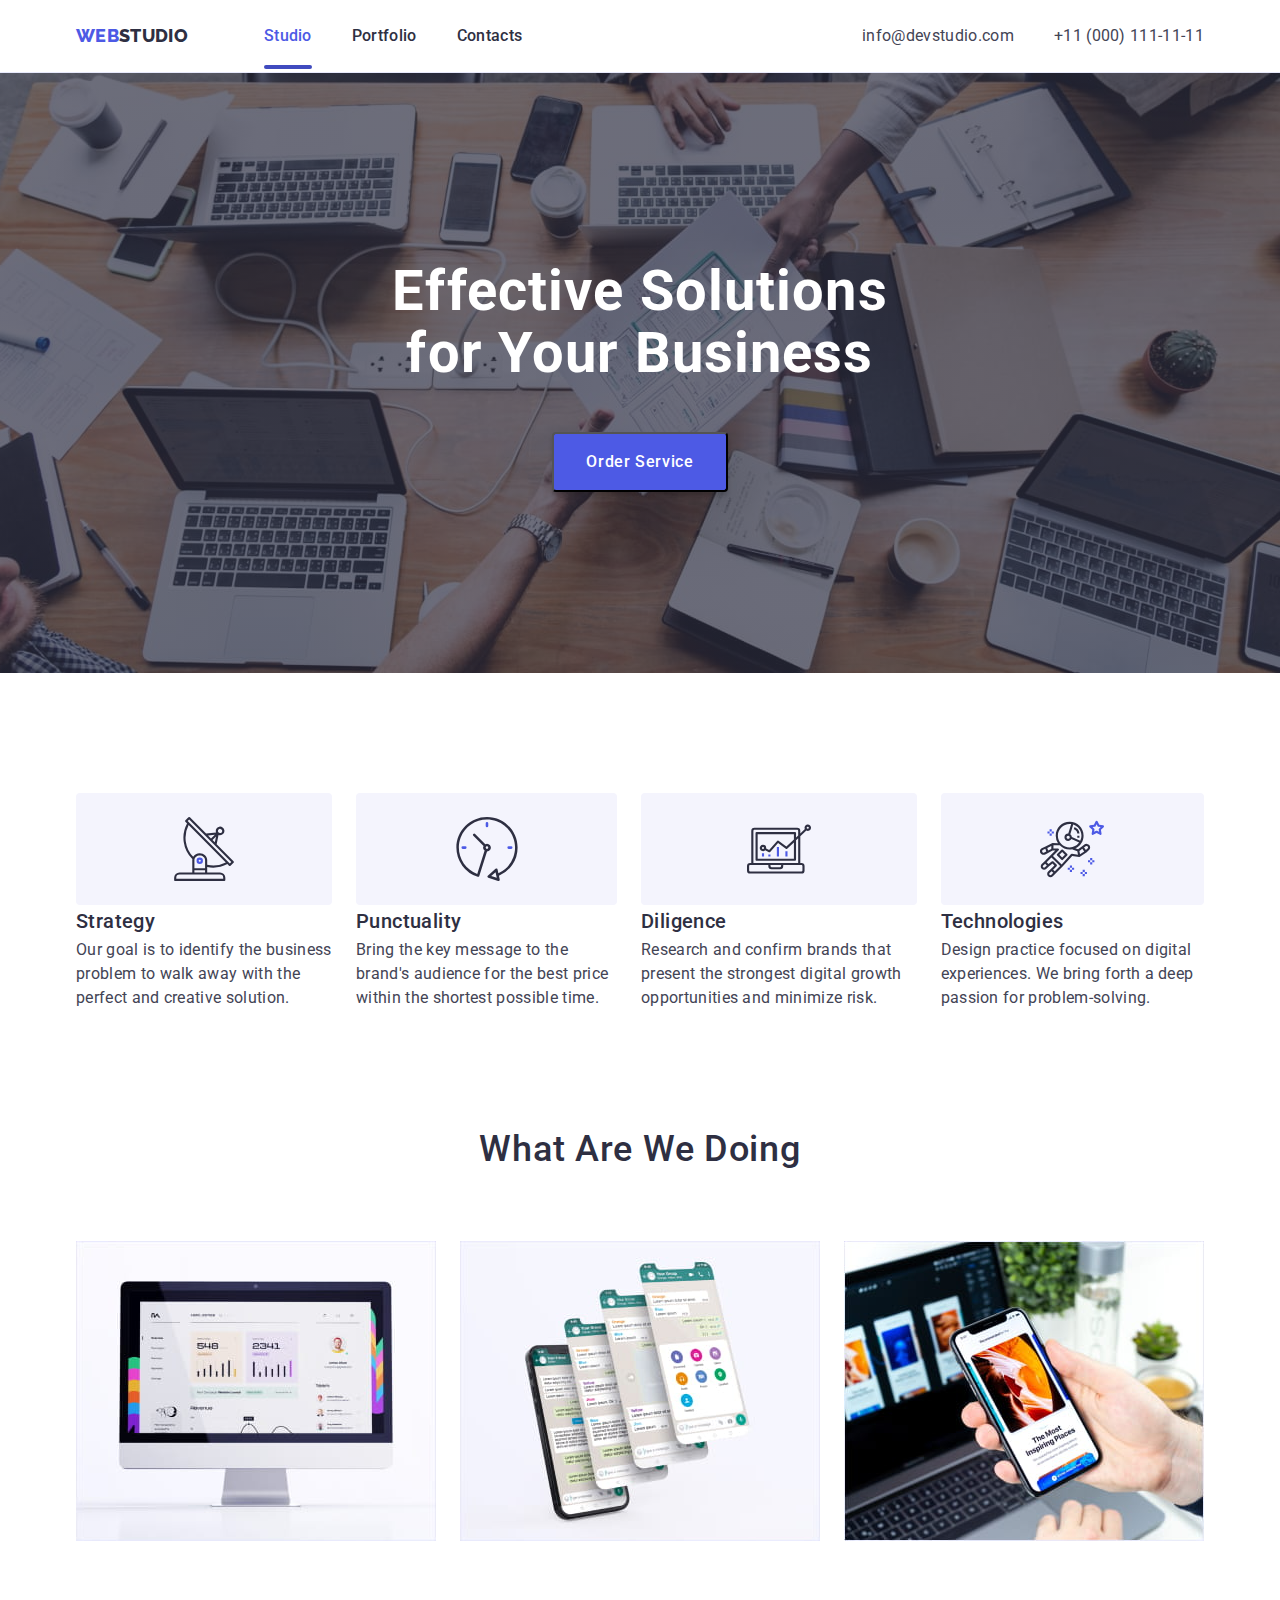
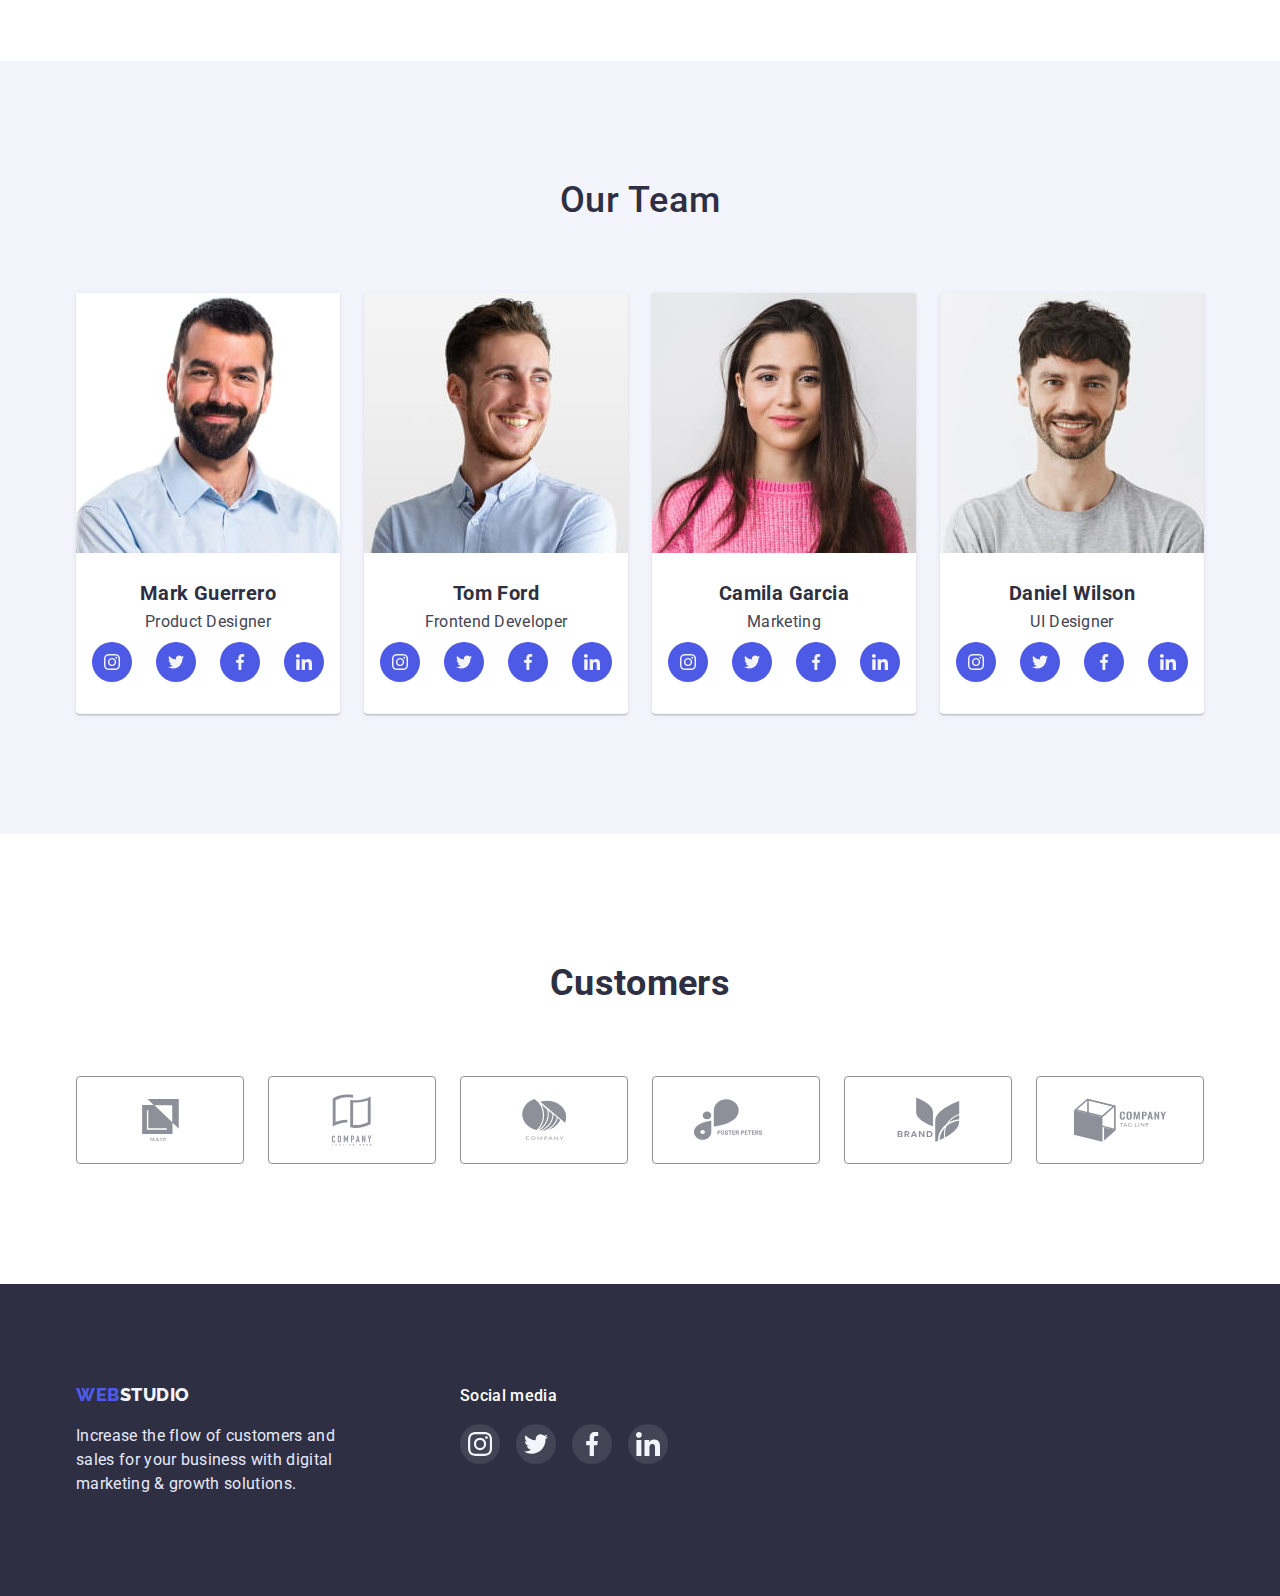
==== commit 73d989a7: "commit" ====
--- a/index.html
+++ b/index.html
@@ -53,7 +53,7 @@
 			<section class="hero">
 				<div class="container">
 					<h1 class="hero-title">Effective Solutions for Your Business</h1>
-					<button type="button" class="hero-btn">Order Service</button>
+					<button type="button" class="hero-btn" data-modal-open>Order Service</button>
 				</div>
 			</section>
 			<!-- /* --------------ABOUT-------------- */ -->
@@ -330,7 +330,6 @@
 						</li>
 					</ul>
 				</div>
-				/
 			</section>
 		</main>
 		<!-- /* --------------FOOTER-------------- */ -->
@@ -379,6 +378,17 @@
 				</div>
 			</div>
 		</footer>
+    <!-- --------------modal--------------- -->
+		<div class="backdrop is-hidden" data-modal>
+			<div class="modal">
+				<button class="btn-icon" data-modal-close>
+					<svg class="modal-icon" width="8" height="8">
+						<use href="./images/symbol-defs.svg#icon-close"></use>
+					</svg>
+				</button>
+			</div>
+		</div>
+
 		<script src="./js/modal.js"></script>
 	</body>
 </html>
--- a/css/styles.css
+++ b/css/styles.css
@@ -125,9 +125,9 @@
 	position: relative;
 }
 
-.header-link:is(:hover, :focus)::after {
+.current::after {
 	content: "";
-  display: block;
+	display: block;
 	min-width: 100%;
 	height: 4px;
 
@@ -137,19 +137,10 @@
 
 	background-color: var(--accent-color-2);
 	border-radius: 2px;
-}
-.current::after{
-  content: "";
-  display: block;
-	min-width: 100%;
-	height: 4px;
-
-	position: absolute;
-	bottom: 0;
-	left: 0;
-
-	background-color: var(--accent-color-2);
-	border-radius: 2px;
+
+	/* transition-property: background-color;
+	transition-duration: 250ms;
+	transition-timing-function: cubic-bezier(0.4, 0, 0.2, 1); */
 }
 
 .header-contact {
@@ -173,6 +164,10 @@
 .header-link.link:hover,
 .header-link.link:focus {
 	color: var(--accent-color);
+
+	transition-property: background-color;
+	transition-duration: 2s;
+	transition-timing-function: cubic-bezier(0.4, 0, 0.2, 1);
 }
 .header-link.current {
 	color: var(--accent-color);
@@ -528,6 +523,67 @@
 	background-color: rgb(49, 208, 170);
 }
 
+/* --------------modal--------------- */
+
+.backdrop {
+	position: fixed;
+	top: 0;
+	left: 0;
+	width: 100%;
+	height: 100%;
+	background-color: rgba(46, 47, 66, 0.4);
+}
+
+.backdrop.is-hidden {
+	opacity: 0;
+	pointer-events: none;
+}
+
+.modal {
+	display: flex;
+	justify-content: flex-end;
+
+	padding: 24px;
+
+	min-width: 408px;
+	min-height: 576px;
+	border-radius: 4px;
+	background-color: #fcfcfc;
+	box-shadow: 0px 1px 1px rgba(0, 0, 0, 0.14), 0px 1px 3px rgba(0, 0, 0, 0.12), 0px 2px 1px rgba(0, 0, 0, 0.2);
+
+	position: absolute;
+	top: 50%;
+	left: 50%;
+	transform: translate(-50%, -50%);
+}
+
+.btn-icon {
+	display: flex;
+	align-items: center;
+	justify-content: center;
+
+	width: 24px;
+	height: 24px;
+	border-radius: 50%;
+
+	background-color: #e7e9fc;
+	border: 1px solid rgba(0, 0, 0, 0.1);
+
+	cursor: pointer;
+
+  color: rgb(0, 0, 0);
+}
+
+.btn-icon:is(:hover,:focus){
+  border: none;
+  background-color: var(--accent-color-2);
+  color: var(--hero-title-text-color);
+}
+
+.modal-icon {
+  fill: currentColor;
+}
+
 /* --------------Page 2------------ */
 
 /* --------------BENEFITS-------------- */
@@ -595,6 +651,28 @@
 	box-shadow: 0px 1px 6px rgba(46, 47, 66, 0.08), 0px 1px 1px rgba(46, 47, 66, 0.16), 0px 2px 1px rgba(46, 47, 66, 0.08);
 }
 
+.benefits-thumb {
+	position: relative;
+}
+.benefits-text {
+	width: 100%;
+	padding: 40px 32px 164px;
+
+	color: var(--bg-btn-foot-color);
+	background-color: var(--accent-color);
+
+	position: absolute;
+	top: 50%;
+	left: 50%;
+	transform: translate(-50%, -50%);
+
+	opacity: 0;
+}
+
+.benefits-text:hover {
+	opacity: 0.9;
+}
+
 /* .benefits-item:nth-child(3n) {
   margin-right: 0;
 } */
